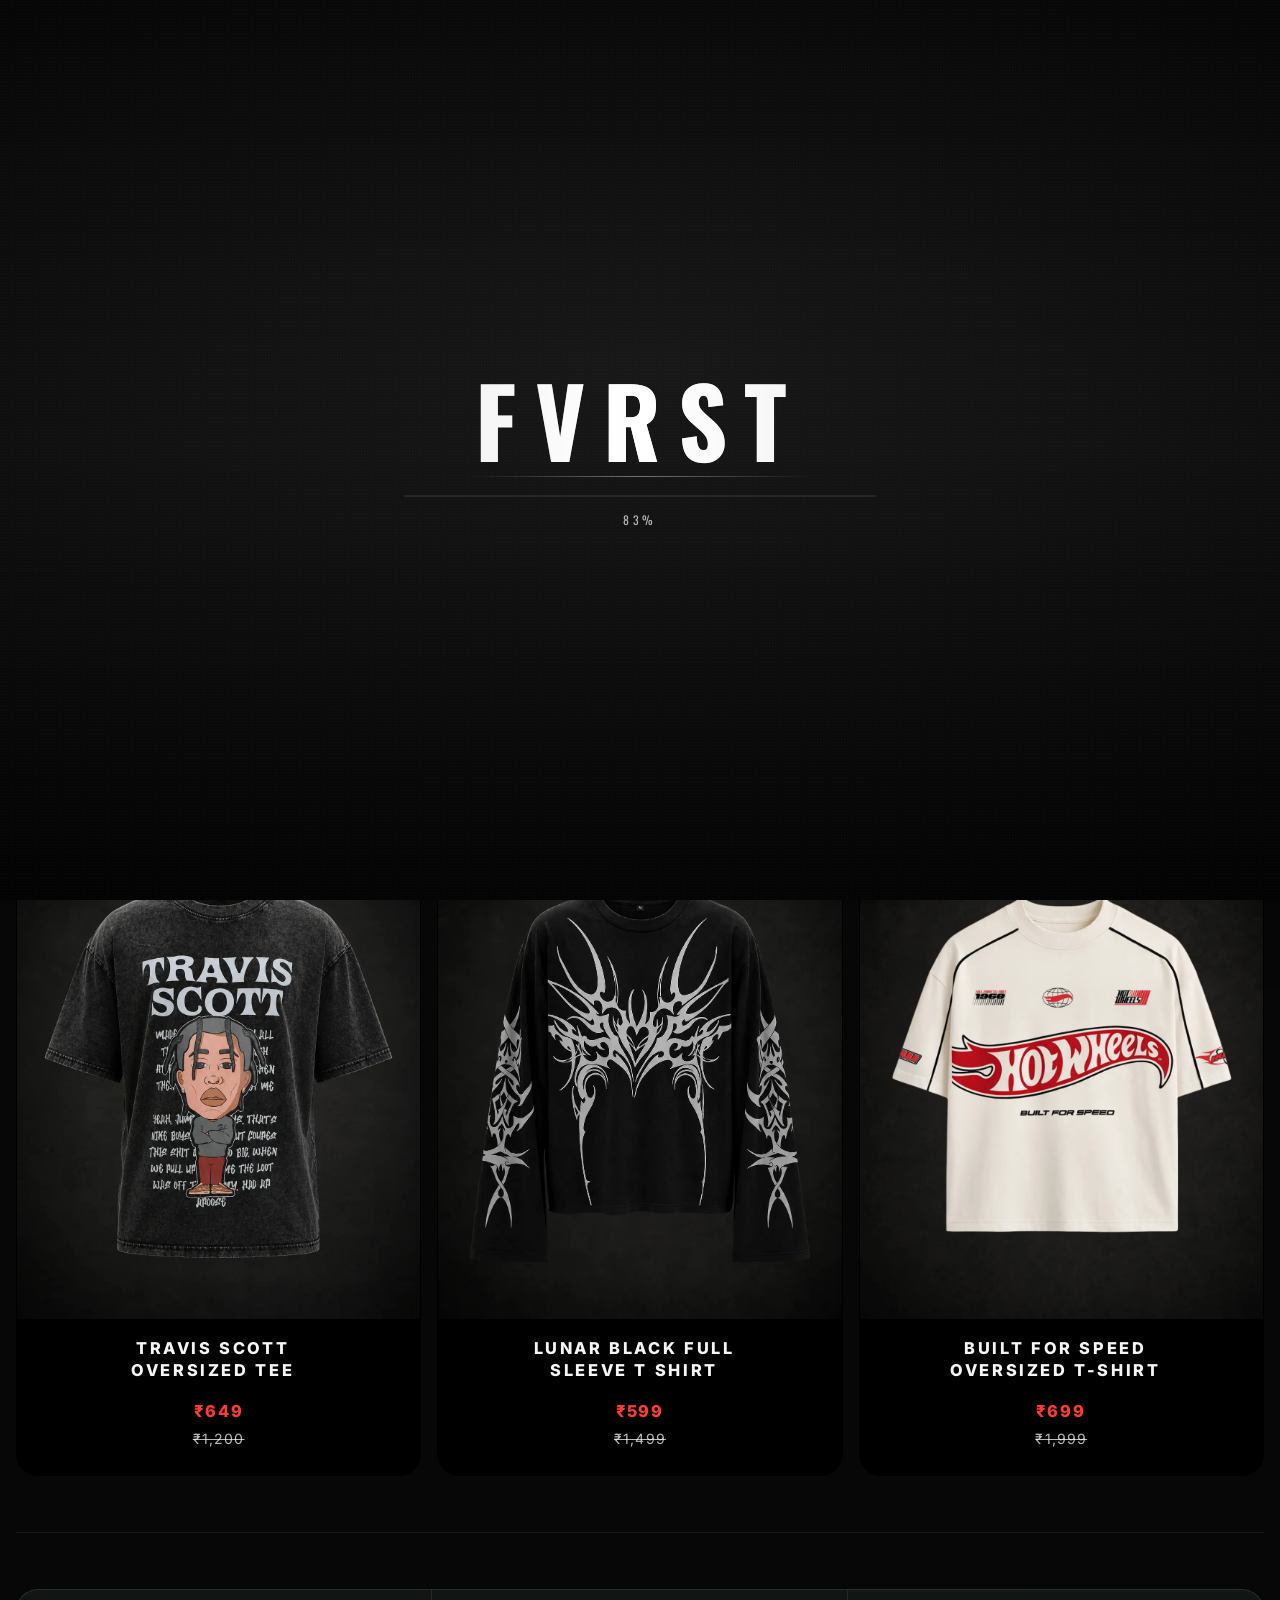
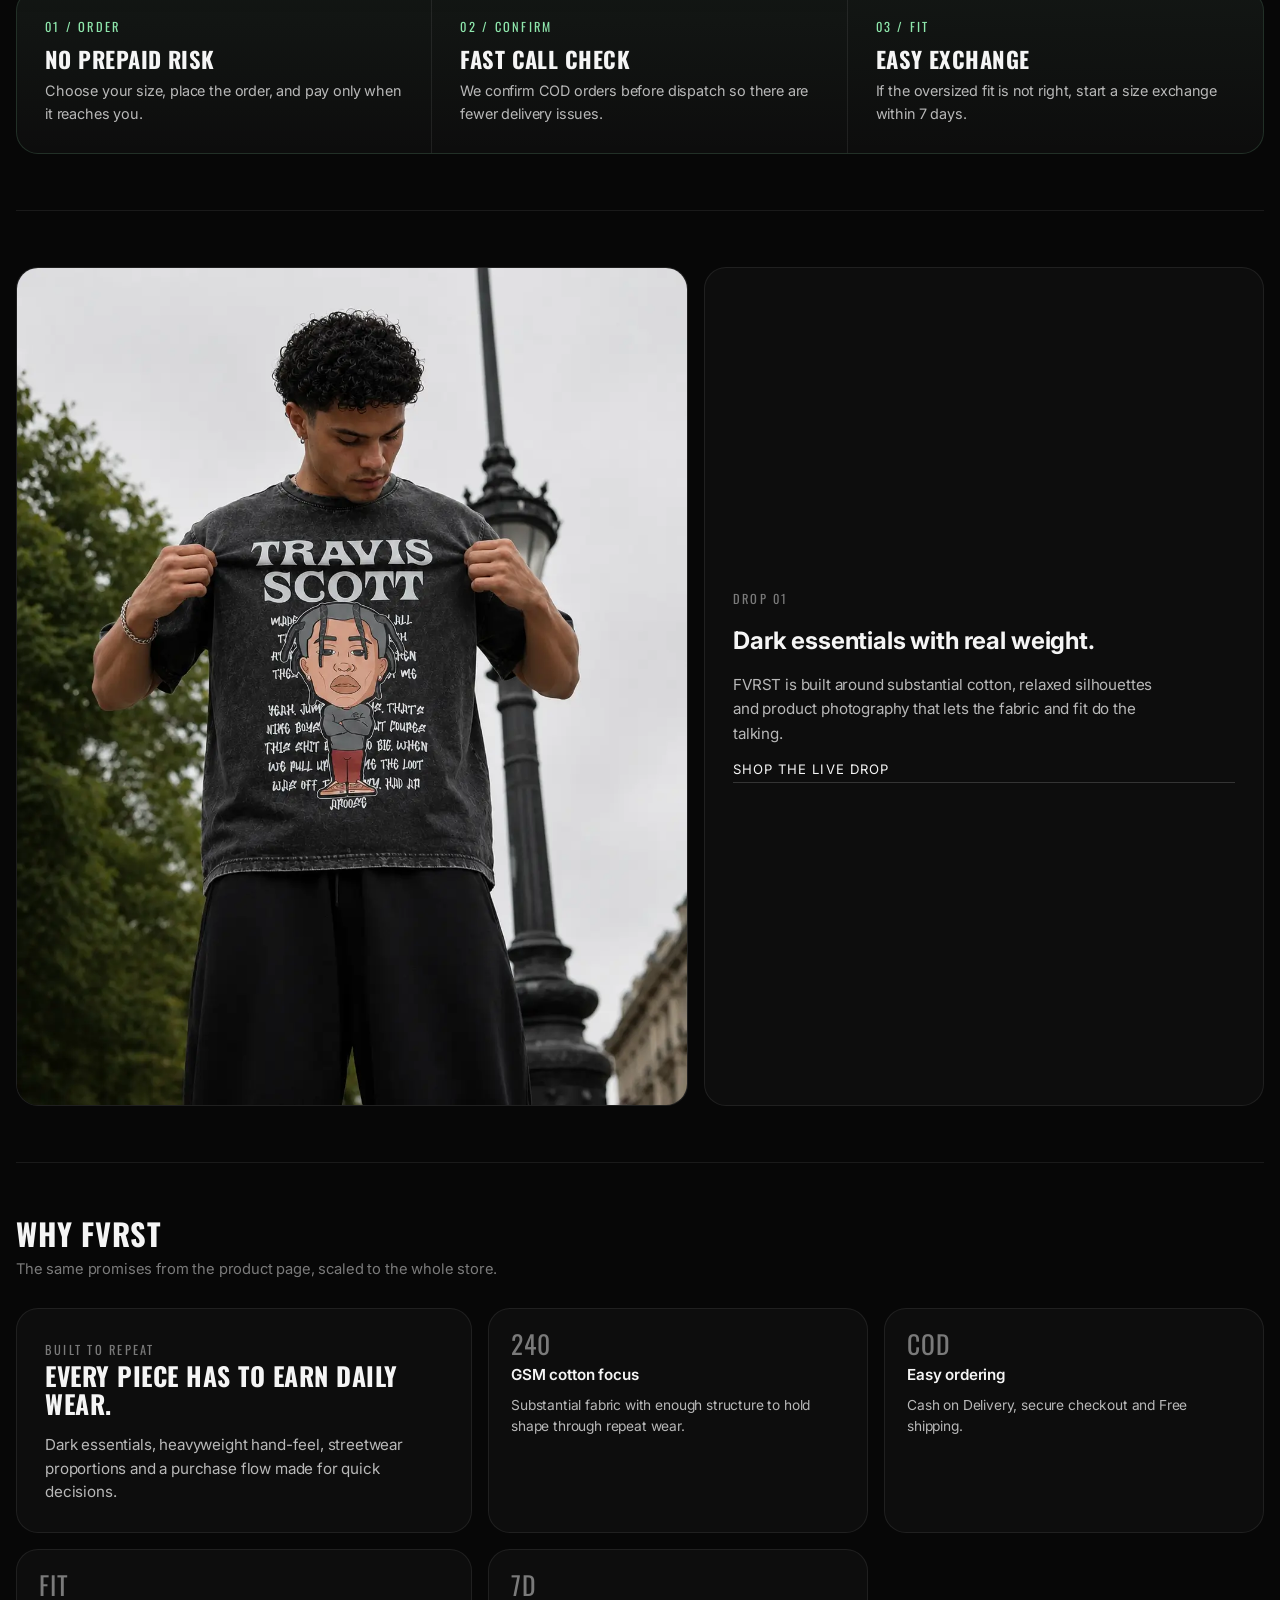
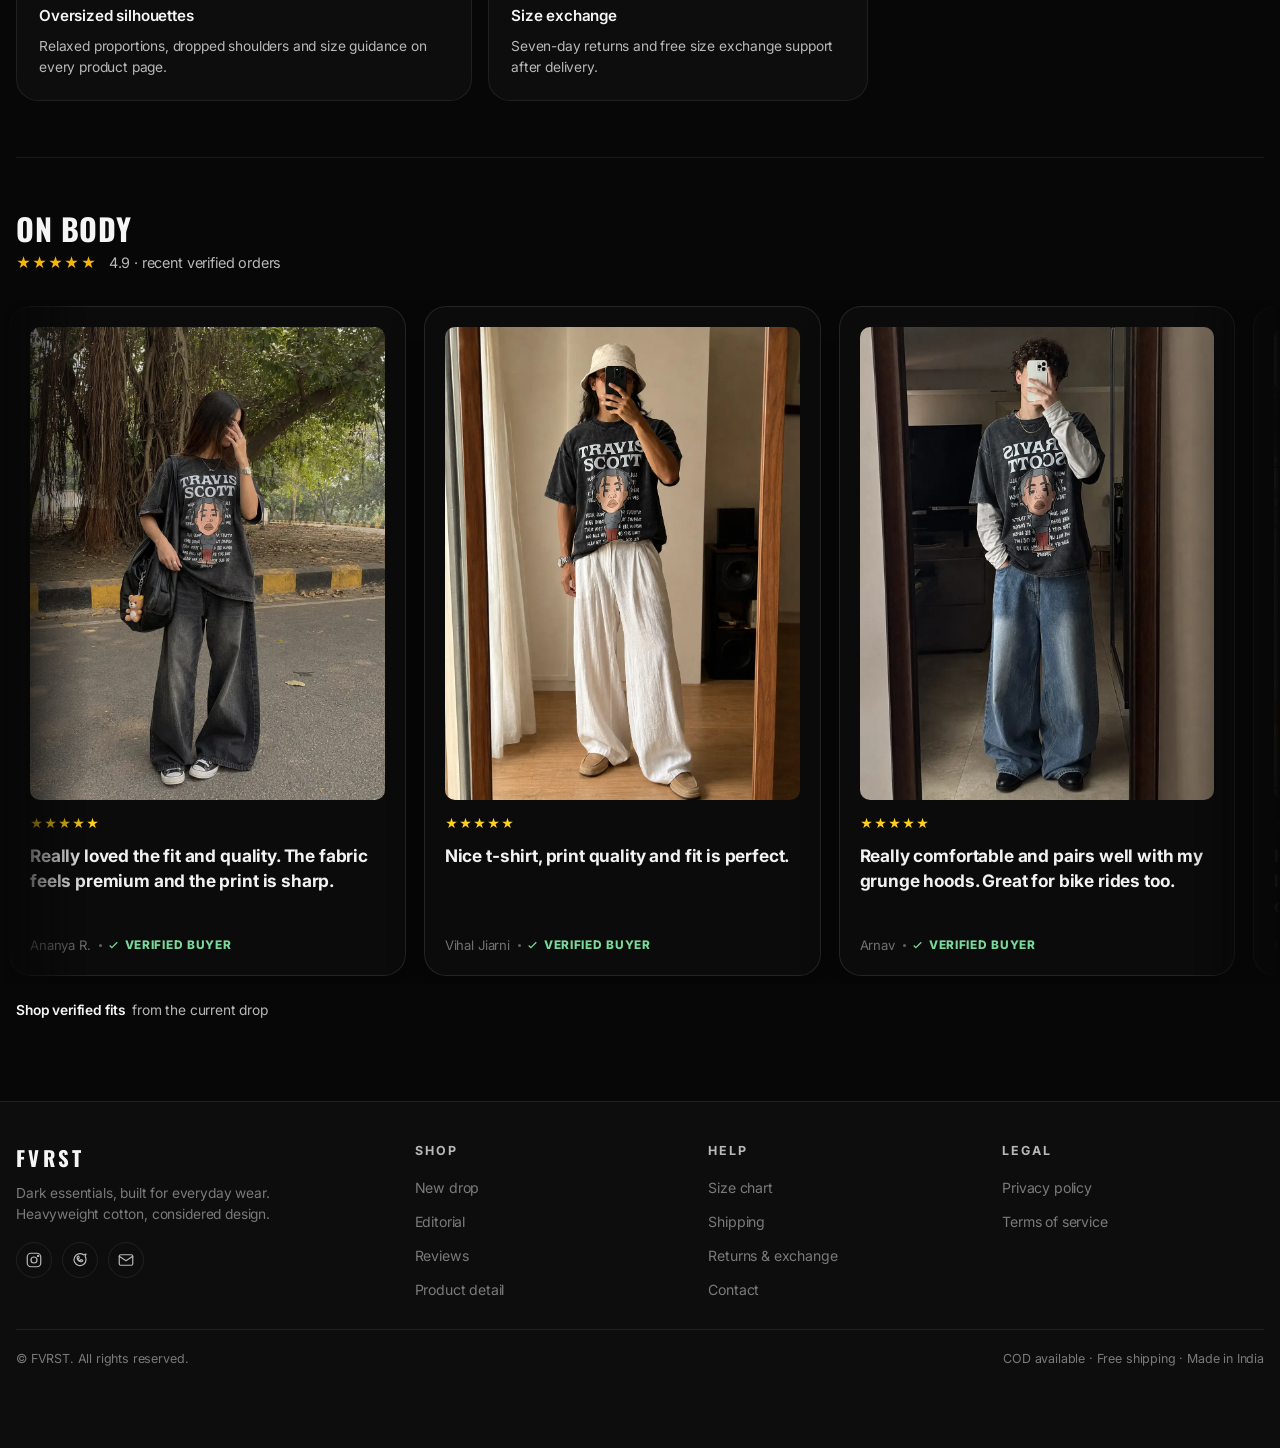
==== frontend/home page/code/index.html @ e40dcb14 "update project" ====
<!DOCTYPE html>
<html lang="en">
<head>
  <meta charset="UTF-8" />
  <meta name="viewport" content="width=device-width, initial-scale=1.0" />
  <title>FVRST - Heavyweight Streetwear Essentials</title>
  <meta name="description" content="Dark essentials by FVRST. Heavyweight cotton, oversized fits, COD available, free shipping from Rs 599." />
  <meta name="theme-color" content="#070707" />
  <link rel="preconnect" href="https://fonts.googleapis.com" />
  <link rel="preconnect" href="https://fonts.gstatic.com" crossorigin />
  <link rel="preconnect" href="https://lkluaaxyaypgjzltviiy.supabase.co" />
  <link rel="preload" as="image" href="../../products/product 1/assets/inmotion1.webp" />
  <link
    href="https://fonts.googleapis.com/css2?family=Inter:wght@400;500;600;700&family=Oswald:wght@500;600;700&display=swap"
    rel="stylesheet"
  />
  <link rel="stylesheet" href="styles.css" />
</head>
<body data-page="home" data-home-url="index.html" data-product-url="../../products/product 1/code/product.html" data-product-asset-base="../../products/product 1/assets/">
  <div class="loader" id="loader" role="status" aria-live="polite" aria-label="Loading FVRST">
    <div class="loader-grain"></div>
    <div class="loader-inner">
      <h1 class="loader-mark" data-text="FVRST">FVRST</h1>
      <div class="loader-bar" aria-hidden="true"></div>
      <div class="loader-pct" id="loaderPct">00%</div>
    </div>
  </div>

  <script src="loader.js"></script>

  <header class="site-header" id="siteHeader">
    <div class="header-inner">
      <nav class="header-links" aria-label="Primary">
        <a href="#shop" data-nav-link>Shop</a>
        <a href="#new-drop" data-nav-link>New Drop</a>
      </nav>

      <a href="index.html" class="brand" aria-label="FVRST homepage">
        <strong>FVRST</strong>
      </a>

      <nav class="header-links right" aria-label="Primary right">
        <a href="#reviews" data-nav-link>Reviews</a>
        <a href="#help" data-nav-link>Help</a>
        <button type="button" class="header-cart" id="openCartBtn" aria-label="Open bag">
          <svg viewBox="0 0 24 24" width="16" height="16" fill="none" stroke="currentColor" stroke-width="1.6" stroke-linecap="round" stroke-linejoin="round" aria-hidden="true"><path d="M5 7h14l-1.5 12h-11z"/><path d="M9 7a3 3 0 0 1 6 0"/></svg>
          <span class="header-cart-text">Bag</span>
          <span class="header-cart-count" id="headerCartCount" hidden>0</span>
        </button>
      </nav>
    </div>
  </header>

  <main>
    <section class="home-hero shell" id="homeHero" aria-label="Featured FVRST drop"></section>

    <div class="trust-strip home-trust-strip" role="region" aria-label="Shipping and returns information">
      <div class="trust-strip-track">
        <div class="trust-strip-group" aria-hidden="false">
          <span class="trust-strip-item">
            <svg viewBox="0 0 24 24" aria-hidden="true"><path d="M3 7h13v10H3z"/><path d="M16 10h4l1 2v5h-5"/><circle cx="7" cy="18" r="1.6"/><circle cx="18" cy="18" r="1.6"/></svg>
            <span>COD available</span>
          </span>
          <span class="trust-strip-item">
            <svg viewBox="0 0 24 24" aria-hidden="true"><path d="M3 12h13"/><path d="M16 8l4 4-4 4"/><path d="M21 12H8"/></svg>
            <span>Free shipping</span>
          </span>
          <span class="trust-strip-item">
            <svg viewBox="0 0 24 24" aria-hidden="true"><circle cx="12" cy="12" r="9"/><path d="M12 7v5l3 2"/></svg>
            <span>3-5 day delivery</span>
          </span>
          <span class="trust-strip-item">
            <svg viewBox="0 0 24 24" aria-hidden="true"><path d="M4 7h16v10H4z"/><path d="M9 11l3 3 3-3"/></svg>
            <span>Easy size exchange</span>
          </span>
        </div>
        <div class="trust-strip-group" aria-hidden="true">
          <span class="trust-strip-item">
            <svg viewBox="0 0 24 24" aria-hidden="true"><path d="M3 7h13v10H3z"/><path d="M16 10h4l1 2v5h-5"/><circle cx="7" cy="18" r="1.6"/><circle cx="18" cy="18" r="1.6"/></svg>
            <span>COD available</span>
          </span>
          <span class="trust-strip-item">
            <svg viewBox="0 0 24 24" aria-hidden="true"><path d="M3 12h13"/><path d="M16 8l4 4-4 4"/><path d="M21 12H8"/></svg>
            <span>Free shipping</span>
          </span>
          <span class="trust-strip-item">
            <svg viewBox="0 0 24 24" aria-hidden="true"><circle cx="12" cy="12" r="9"/><path d="M12 7v5l3 2"/></svg>
            <span>3-5 day delivery</span>
          </span>
          <span class="trust-strip-item">
            <svg viewBox="0 0 24 24" aria-hidden="true"><path d="M4 7h16v10H4z"/><path d="M9 11l3 3 3-3"/></svg>
            <span>Easy size exchange</span>
          </span>
        </div>
      </div>
    </div>

    <section class="section shell" id="shop">
      <div class="section-head">
        <div>
          <h2 class="section-title">Latest drops</h2>
          <p class="section-sub">Heavyweight pieces with dark wash, relaxed volume and everyday utility.</p>
        </div>
        <span class="drop-count" id="dropCount">Live products</span>
      </div>
      <div class="product-grid" id="homeProductGrid"></div>
    </section>

    <section class="section shell reveal">
      <div class="manifesto conversion-manifesto">
        <div class="manifesto-step">
          <span class="step-num">01 / Order</span>
          <h3>No prepaid risk</h3>
          <p>Choose your size, place the order, and pay only when it reaches you.</p>
        </div>
        <div class="manifesto-step">
          <span class="step-num">02 / Confirm</span>
          <h3>Fast call check</h3>
          <p>We confirm COD orders before dispatch so there are fewer delivery issues.</p>
        </div>
        <div class="manifesto-step">
          <span class="step-num">03 / Fit</span>
          <h3>Easy exchange</h3>
          <p>If the oversized fit is not right, start a size exchange within 7 days.</p>
        </div>
      </div>
    </section>

    <section class="section shell reveal" id="new-drop">
      <div class="editorial">
        <figure class="editorial-figure">
          <img src="../../products/product 1/assets/preview5.webp" alt="FVRST oversized tee styled with dark streetwear" loading="lazy" />
        </figure>
        <div class="editorial-text">
          <span class="editorial-eyebrow">Drop 01</span>
          <h2>Dark essentials with real weight.</h2>
          <p>FVRST is built around substantial cotton, relaxed silhouettes and product photography that lets the fabric and fit do the talking.</p>
          <a class="home-text-link strong" href="#shop">Shop the live drop</a>
        </div>
      </div>
    </section>

    <section class="section shell reveal">
      <div class="section-head">
        <div>
          <h2 class="section-title">Why FVRST</h2>
          <p class="section-sub">The same promises from the product page, scaled to the whole store.</p>
        </div>
      </div>
      <div class="why-grid">
        <div class="why-lead">
          <div>
            <span class="editorial-eyebrow">Built to repeat</span>
            <h3>Every piece has to earn daily wear.</h3>
          </div>
          <p>Dark essentials, heavyweight hand-feel, streetwear proportions and a purchase flow made for quick decisions.</p>
        </div>
        <div class="why-card">
          <span class="why-num">240</span>
          <h4>GSM cotton focus</h4>
          <p>Substantial fabric with enough structure to hold shape through repeat wear.</p>
        </div>
        <div class="why-card">
          <span class="why-num">COD</span>
          <h4>Easy ordering</h4>
          <p>Cash on Delivery, secure checkout and Free shipping.</p>
        </div>
        <div class="why-card">
          <span class="why-num">FIT</span>
          <h4>Oversized silhouettes</h4>
          <p>Relaxed proportions, dropped shoulders and size guidance on every product page.</p>
        </div>
        <div class="why-card">
          <span class="why-num">7D</span>
          <h4>Size exchange</h4>
          <p>Seven-day returns and free size exchange support after delivery.</p>
        </div>
      </div>
    </section>

    <section class="section shell reveal" id="reviews">
      <div class="section-head">
        <div>
          <h2 class="section-title">On body</h2>
          <div class="section-sub review-summary">
            <span class="review-summary-stars" aria-hidden="true">&#9733;&#9733;&#9733;&#9733;&#9733;</span>
            <span>4.9 · recent verified orders</span>
          </div>
        </div>
      </div>
      <div class="home-review-marquee" id="homeReviewMarquee" aria-label="Verified customer reviews"></div>
      <a class="ugc-cta" href="#shop"><strong>Shop verified fits</strong><span>from the current drop</span></a>
    </section>
  </main>

  <footer class="site-footer" id="help">
    <div class="footer-inner">
      <div class="footer-brand">
        <strong>FVRST</strong>
        <p>Dark essentials, built for everyday wear. Heavyweight cotton, considered design.</p>
        <div class="footer-social" aria-label="Social links">
          <a href="https://instagram.com/fvrst" target="_blank" rel="noopener" data-social="instagram" aria-label="Instagram">
            <svg viewBox="0 0 24 24" width="18" height="18" fill="none" stroke="currentColor" stroke-width="1.6" stroke-linecap="round" stroke-linejoin="round" aria-hidden="true"><rect x="3" y="3" width="18" height="18" rx="5"/><circle cx="12" cy="12" r="4"/><circle cx="17.5" cy="6.5" r="0.8" fill="currentColor"/></svg>
          </a>
          <a href="https://wa.me/919000000000" target="_blank" rel="noopener" data-social="whatsapp" aria-label="WhatsApp">
            <svg viewBox="0 0 24 24" width="18" height="18" fill="none" stroke="currentColor" stroke-width="1.6" stroke-linecap="round" stroke-linejoin="round" aria-hidden="true"><path d="M20 11.5a8 8 0 1 1-3.2-6.4L20 4l-1.1 3.2A8 8 0 0 1 20 11.5z"/><path d="M8.5 9.5c.4 1.4 1.4 2.5 2.7 3.2.6.3 1 .1 1.3-.3l.5-.7c.2-.2.5-.3.7-.2l1.7.8c.3.2.4.5.2.8-.5.9-1.5 1.4-2.6 1.2-2.4-.4-4.4-2.4-4.8-4.8-.2-1.1.3-2.1 1.2-2.6.3-.2.6-.1.8.2l.8 1.7c.1.2 0 .5-.2.7l-.7.5c-.4.3-.6.7-.3 1.3z"/></svg>
          </a>
          <a href="mailto:FVRST@proton.me" data-social="email" aria-label="Email">
            <svg viewBox="0 0 24 24" width="18" height="18" fill="none" stroke="currentColor" stroke-width="1.6" stroke-linecap="round" stroke-linejoin="round" aria-hidden="true"><rect x="3" y="5" width="18" height="14" rx="2"/><path d="M3 7l9 6 9-6"/></svg>
          </a>
        </div>
      </div>
      <div class="footer-col">
        <h4>Shop</h4>
        <ul>
          <li><a href="#shop">New drop</a></li>
          <li><a href="#new-drop">Editorial</a></li>
          <li><a href="#reviews">Reviews</a></li>
          <li><a href="../../products/product 1/code/product.html">Product detail</a></li>
        </ul>
      </div>
      <div class="footer-col">
        <h4>Help</h4>
        <ul>
          <li><a href="#" id="openSizeChartFoot">Size chart</a></li>
          <li><a href="#" id="openShippingFoot">Shipping</a></li>
          <li><a href="#" id="openReturnsFoot">Returns &amp; exchange</a></li>
          <li><a href="#" id="openContactFoot">Contact</a></li>
        </ul>
      </div>
      <div class="footer-col">
        <h4>Legal</h4>
        <ul>
          <li><a href="#" id="openPrivacyFoot">Privacy policy</a></li>
          <li><a href="#" id="openTermsFoot">Terms of service</a></li>
        </ul>
      </div>
    </div>
    <div class="footer-bottom">
      <span>&copy; FVRST. All rights reserved.</span>
      <span>COD available &middot; Free shipping &middot; Made in India</span>
    </div>
  </footer>

  <div class="modal" id="sizeChartModal" role="dialog" aria-modal="true" aria-labelledby="sizeChartTitle" aria-hidden="true">
    <div class="modal-panel">
      <button class="modal-close" type="button" data-close-modal aria-label="Close size chart">&times;</button>
      <div class="modal-content">
        <h2 class="modal-title" id="sizeChartTitle">Size chart</h2>
        <p class="modal-sub">Measurements in inches. Oversized silhouette with relaxed premium streetwear fit.</p>
        <table class="size-chart-table">
          <thead><tr><th>Size</th><th>Chest</th><th>Length</th><th>Shoulder</th></tr></thead>
          <tbody>
            <tr data-size="S"><td>S</td><td>40</td><td>27</td><td>17</td></tr>
            <tr data-size="M"><td>M</td><td>42</td><td>28</td><td>18</td></tr>
            <tr data-size="L" class="is-active"><td>L</td><td>44</td><td>29</td><td>19</td></tr>
            <tr data-size="XL"><td>XL</td><td>46</td><td>30</td><td>20</td></tr>
            <tr data-size="XXL"><td>XXL</td><td>48</td><td>31</td><td>21</td></tr>
          </tbody>
        </table>
      </div>
    </div>
  </div>

  <div class="modal" id="shippingModal" role="dialog" aria-modal="true" aria-labelledby="shippingTitle" aria-hidden="true">
    <div class="modal-panel">
      <button class="modal-close" type="button" data-close-modal aria-label="Close shipping">&times;</button>
      <div class="modal-content">
        <h2 class="modal-title" id="shippingTitle">Shipping</h2>
        <p class="modal-sub">Fast, tracked delivery across India. Every order is packed with care.</p>
        <ul class="info-list">
          <li><strong>Free shipping</strong> on orders from &#8377;599.</li>
          <li><strong>Standard delivery:</strong> 4-7 business days.</li>
          <li><strong>Express delivery:</strong> 2-3 business days in metro cities.</li>
          <li><strong>Order tracking</strong> link sent via Email and SMS on dispatch.</li>
          <li><strong>Cash on Delivery</strong> available pan-India.</li>
        </ul>
      </div>
    </div>
  </div>

  <div class="modal" id="returnsModal" role="dialog" aria-modal="true" aria-labelledby="returnsTitle" aria-hidden="true">
    <div class="modal-panel">
      <button class="modal-close" type="button" data-close-modal aria-label="Close returns and exchange">&times;</button>
      <div class="modal-content">
        <h2 class="modal-title" id="returnsTitle">Returns &amp; exchange</h2>
        <p class="modal-sub">Hassle-free 7-day returns and easy size exchanges.</p>
        <ul class="info-list">
          <li><strong>7-day return window</strong> from the date of delivery.</li>
          <li>Product must be <strong>unused, unwashed</strong> and in original packaging with tags.</li>
          <li>Free <strong>size exchange</strong>: pick a new size and we ship it at no extra cost.</li>
          <li>Refunds are processed within <strong>3-5 business days</strong> after we receive the return.</li>
        </ul>
      </div>
    </div>
  </div>

  <div class="modal" id="contactModal" role="dialog" aria-modal="true" aria-labelledby="contactTitle" aria-hidden="true">
    <div class="modal-panel">
      <button class="modal-close" type="button" data-close-modal aria-label="Close contact">&times;</button>
      <div class="modal-content">
        <h2 class="modal-title" id="contactTitle">Contact</h2>
        <p class="modal-sub">We typically respond within 24 hours, Monday to Saturday.</p>
        <ul class="info-list">
          <li><strong>Email:</strong> FVRST@proton.me</li>
          <li><strong>Phone / WhatsApp:</strong> +91 90000 00000</li>
          <li><strong>Hours:</strong> Mon-Sat, 10:00 AM-7:00 PM IST</li>
          <li><strong>Studio:</strong> FVRST, Bengaluru, India</li>
        </ul>
      </div>
    </div>
  </div>

  <div class="modal" id="privacyModal" role="dialog" aria-modal="true" aria-labelledby="privacyTitle" aria-hidden="true">
    <div class="modal-panel">
      <button class="modal-close" type="button" data-close-modal aria-label="Close privacy">&times;</button>
      <div class="modal-content">
        <h2 class="modal-title" id="privacyTitle">Privacy policy</h2>
        <p class="modal-sub">We collect the minimum information needed to fulfil your order and never sell your data.</p>
        <ul class="info-list">
          <li><strong>What we collect:</strong> name, phone, shipping address and order details.</li>
          <li><strong>Why:</strong> to dispatch, deliver and support your order.</li>
          <li><strong>Your rights:</strong> request export or deletion at <strong>FVRST@proton.me</strong>.</li>
        </ul>
      </div>
    </div>
  </div>

  <div class="modal" id="termsModal" role="dialog" aria-modal="true" aria-labelledby="termsTitle" aria-hidden="true">
    <div class="modal-panel">
      <button class="modal-close" type="button" data-close-modal aria-label="Close terms">&times;</button>
      <div class="modal-content">
        <h2 class="modal-title" id="termsTitle">Terms of service</h2>
        <p class="modal-sub">By placing an order with FVRST you agree to the terms below.</p>
        <ul class="info-list">
          <li>Orders are confirmed by phone before dispatch.</li>
          <li>Cash on Delivery orders must be paid in full at delivery.</li>
          <li>Sale and customised items are not eligible for return.</li>
          <li>For full legal terms, contact <strong>FVRST@proton.me</strong>.</li>
        </ul>
      </div>
    </div>
  </div>

  <div class="modal" id="checkoutModal" role="dialog" aria-modal="true" aria-label="Checkout" aria-hidden="true">
    <div class="modal-panel checkout-panel">
      <button class="modal-close" type="button" data-close-modal aria-label="Close checkout">&times;</button>
      <div class="modal-content" id="checkoutContent"></div>
    </div>
  </div>

  <div class="lightbox" id="lightbox" role="dialog" aria-modal="true" aria-label="Image preview">
    <button type="button" class="lightbox-close" id="lightboxClose" aria-label="Close image preview">
      <svg viewBox="0 0 24 24" width="20" height="20" fill="none" stroke="currentColor" stroke-width="2" stroke-linecap="round" aria-hidden="true"><path d="M6 6l12 12M18 6L6 18"/></svg>
    </button>
    <img id="lightboxImg" src="" alt="" />
  </div>

  <div class="fomo-stack" id="fomoStack" aria-live="polite" aria-atomic="false"></div>

  <div class="cart-overlay" id="cartOverlay" aria-hidden="true"></div>
  <aside class="cart-drawer" id="cartDrawer" role="dialog" aria-modal="true" aria-labelledby="cartDrawerTitle" aria-hidden="true">
    <div class="cart-drawer-head">
      <h2 class="cart-drawer-title" id="cartDrawerTitle">Your bag</h2>
      <button class="cart-drawer-close" id="cartDrawerClose" type="button" aria-label="Close bag">
        <svg viewBox="0 0 24 24" width="20" height="20" fill="none" stroke="currentColor" stroke-width="1.6" stroke-linecap="round" aria-hidden="true"><path d="M6 6l12 12M18 6L6 18"/></svg>
      </button>
    </div>
    <div class="cart-drawer-body" id="cartDrawerBody"></div>
    <div class="cart-drawer-foot" id="cartDrawerFoot"></div>
  </aside>

  <script src="https://cdn.jsdelivr.net/npm/@supabase/supabase-js@2"></script>
  <script src="products.js"></script>
  <script src="app.js"></script>
</body>
</html>
---- frontend/home page/code/styles.css ----
/* ============================================================
       TOKENS
       ============================================================ */
    :root {
      --bg: #070707;
      --surface: #0d0d0d;
      --surface-raised: #131313;
      --line: rgba(255, 255, 255, 0.08);
      --line-strong: rgba(255, 255, 255, 0.16);
      --text: #f5f5f5;
      --text-soft: #b8b8b8;
      --text-dim: #7a7a7a;
      --accent: #ffffff;
      --danger: #ef6b6b;
      --success: #8ee7ac;
      --radius: 16px;
      --radius-lg: 22px;
      --ease: 220ms cubic-bezier(0.22, 1, 0.36, 1);
      --shadow: 0 24px 60px rgba(0, 0, 0, 0.45);
      --shadow-soft: 0 8px 24px rgba(0, 0, 0, 0.25);
      --max: 1280px;
      --header-h: 64px;
      --safe-bottom: env(safe-area-inset-bottom, 0px);
    }

    /* ============================================================
       RESET
       ============================================================ */
    *, *::before, *::after { box-sizing: border-box; margin: 0; padding: 0; }
    html { scroll-behavior: smooth; -webkit-text-size-adjust: 100%; }
    body {
      font-family: "Inter", system-ui, -apple-system, "Segoe UI", sans-serif;
      background: var(--bg);
      color: var(--text);
      min-height: 100vh;
      overflow-x: hidden;
      letter-spacing: -0.01em;
      line-height: 1.5;
      -webkit-font-smoothing: antialiased;
      -moz-osx-font-smoothing: grayscale;
    }
    img, svg { display: block; max-width: 100%; height: auto; }
    a { color: inherit; text-decoration: none; }
    button { font: inherit; border: none; background: transparent; cursor: pointer; color: inherit; }
    button, a { -webkit-tap-highlight-color: transparent; }
    input, textarea, select { font: inherit; color: inherit; }

    :focus-visible {
      outline: 2px solid rgba(255, 255, 255, 0.7);
      outline-offset: 2px;
      border-radius: 6px;
    }

    @media (prefers-reduced-motion: reduce) {
      *, *::before, *::after {
        animation-duration: 0.001ms !important;
        animation-iteration-count: 1 !important;
        transition-duration: 0.001ms !important;
        scroll-behavior: auto !important;
      }
    }

    .shell {
      width: min(calc(100% - 32px), var(--max));
      margin: 0 auto;
    }

    /* ============================================================
       HOME PAGE
       ============================================================ */
    .home-hero {
      padding: 24px 0 48px;
      display: grid;
      grid-template-columns: minmax(0, 1.15fr) minmax(360px, 0.85fr);
      gap: 28px;
      align-items: stretch;
      min-height: calc(100svh - 126px);
    }
    .home-hero-media {
      position: relative;
      border-radius: var(--radius-lg);
      overflow: hidden;
      border: 1px solid var(--line);
      background: var(--surface);
      min-height: 620px;
    }
    .home-hero-media a,
    .home-hero-media img {
      display: block;
      width: 100%;
      height: 100%;
    }
    .home-hero-media img {
      object-fit: cover;
      object-position: center top;
      transform: scale(1.01);
      transition: transform 900ms ease;
    }
    .home-hero-media:hover img { transform: scale(1.035); }
    .home-hero-tag {
      position: absolute;
      top: 18px;
      left: 18px;
      padding: 7px 11px;
      border-radius: 999px;
      background: rgba(0, 0, 0, 0.54);
      border: 1px solid var(--line);
      color: var(--text-soft);
      font-size: 0.68rem;
      letter-spacing: 0.14em;
      text-transform: uppercase;
      backdrop-filter: blur(10px);
    }
    .home-hero-panel {
      border-radius: var(--radius-lg);
      border: 1px solid var(--line);
      background: var(--surface);
      padding: 28px;
      display: flex;
      flex-direction: column;
      justify-content: center;
      min-width: 0;
    }
    .home-eyebrow,
    .home-feature-label,
    .drop-count {
      color: var(--text-dim);
      text-transform: uppercase;
      letter-spacing: 0.16em;
      font-size: 0.7rem;
      font-weight: 600;
    }
    .home-title {
      font-family: "Oswald", sans-serif;
      font-size: clamp(2.6rem, 5vw, 5rem);
      line-height: 0.96;
      text-transform: uppercase;
      letter-spacing: 0.01em;
      margin-top: 14px;
    }
    .home-dek {
      color: var(--text-soft);
      font-size: 1rem;
      line-height: 1.6;
      max-width: 46ch;
      margin-top: 18px;
    }
    .home-proof-row {
      display: flex;
      flex-wrap: wrap;
      gap: 8px;
      margin-top: 18px;
    }
    .home-proof-row span {
      display: inline-flex;
      min-height: 32px;
      align-items: center;
      padding: 0 11px;
      border-radius: 999px;
      border: 1px solid var(--line);
      background: rgba(255, 255, 255, 0.03);
      color: var(--text-soft);
      font-size: 0.76rem;
      font-weight: 600;
      letter-spacing: 0.02em;
    }
    .home-feature-card {
      margin-top: 28px;
      padding: 20px;
      border-radius: var(--radius);
      border: 1px solid var(--line);
      background: var(--surface-raised);
      display: grid;
      gap: 16px;
    }
    .home-feature-card h2 {
      font-family: "Oswald", sans-serif;
      font-size: 1.45rem;
      line-height: 1;
      text-transform: uppercase;
      margin-top: 6px;
    }
    .home-size-grid {
      display: grid;
      grid-template-columns: repeat(5, minmax(0, 1fr));
      gap: 8px;
    }
    .home-size-grid.compact { margin-top: 10px; }
    .quick-size-btn {
      min-height: 42px;
      border-radius: 11px;
      border: 1px solid var(--line);
      background: transparent;
      color: var(--text);
      font-size: 0.82rem;
      font-weight: 700;
      transition: border-color var(--ease), background var(--ease), color var(--ease);
    }
    .quick-size-btn:hover {
      border-color: var(--line-strong);
      background: rgba(255, 255, 255, 0.04);
    }
    .quick-size-btn.active {
      background: #fff;
      border-color: #fff;
      color: #0a0a0a;
    }
    .quick-size-btn:disabled {
      opacity: 0.38;
      cursor: not-allowed;
      text-decoration: line-through;
    }
    .home-actions,
    .product-card-actions {
      display: grid;
      grid-template-columns: 1fr 1fr;
      gap: 10px;
      align-items: center;
    }
    .home-actions .home-text-link {
      grid-column: 1 / -1;
      justify-self: start;
    }
    .home-stock-line {
      color: var(--success);
      font-size: 0.82rem;
      font-weight: 700;
      line-height: 1.45;
    }
    .home-stock-line.compact {
      font-size: 0.76rem;
      color: #ffb46b;
    }
    .home-mini-review {
      display: grid;
      gap: 6px;
      padding-top: 4px;
      color: var(--text-soft);
      font-size: 0.82rem;
      line-height: 1.45;
    }
    .home-mini-review > span {
      color: #f5b50a;
      letter-spacing: 0.08em;
      font-size: 0.78rem;
    }
    .home-mini-review strong { color: var(--text); font-weight: 600; }
    .home-shop-btn,
    .product-card-actions .buy-btn,
    .product-card-actions .add-cart-btn {
      display: inline-flex;
      align-items: center;
      justify-content: center;
      text-align: center;
    }
    .product-details-link {
      justify-self: start;
      margin-top: -2px;
    }
    .home-text-link {
      color: var(--text-soft);
      border-bottom: 1px solid var(--line);
      font-size: 0.82rem;
      letter-spacing: 0.08em;
      text-transform: uppercase;
      padding-bottom: 2px;
      transition: color var(--ease), border-color var(--ease);
    }
    .home-text-link:hover,
    .home-text-link.strong {
      color: var(--text);
      border-color: var(--line-strong);
    }
    .product-grid {
      display: grid;
      grid-template-columns: repeat(3, minmax(0, 1fr));
      gap: 16px;
    }
    .product-grid.is-single {
      grid-template-columns: minmax(0, 430px);
      justify-content: center;
    }
    .product-card {
      border-radius: var(--radius-lg);
      border: 1px solid var(--line);
      background: var(--surface);
      overflow: hidden;
      transition: border-color var(--ease), transform var(--ease);
    }
    .product-card:hover {
      border-color: var(--line-strong);
      transform: translateY(-2px);
    }
    .product-card-media {
      position: relative;
      display: block;
      aspect-ratio: 4 / 5;
      background: #101010;
      overflow: hidden;
    }
    .product-card-img {
      position: absolute;
      inset: 0;
      width: 100%;
      height: 100%;
      object-fit: cover;
      transition: opacity 420ms ease, transform 680ms ease;
    }
    .product-card-img.hover {
      opacity: 0;
      transform: scale(1.03);
    }
    .product-card-media:hover .product-card-img.primary { opacity: 0; }
    .product-card-media:hover .product-card-img.hover {
      opacity: 1;
      transform: scale(1);
    }
    .product-card-badge {
      position: absolute;
      top: 12px;
      left: 12px;
      padding: 6px 10px;
      border-radius: 999px;
      background: rgba(0, 0, 0, 0.56);
      border: 1px solid var(--line);
      color: var(--text-soft);
      font-size: 0.64rem;
      letter-spacing: 0.13em;
      text-transform: uppercase;
      backdrop-filter: blur(10px);
    }
    .product-card-body {
      padding: 16px;
      display: grid;
      gap: 12px;
    }
    .product-card-top {
      display: grid;
      grid-template-columns: 1fr auto;
      gap: 12px;
      align-items: start;
    }
    .product-card-category {
      color: var(--text-dim);
      font-size: 0.68rem;
      text-transform: uppercase;
      letter-spacing: 0.14em;
      margin-bottom: 5px;
    }
    .product-card h3 {
      font-family: "Oswald", sans-serif;
      font-size: 1.25rem;
      line-height: 1.05;
      text-transform: uppercase;
    }
    .product-card-wish {
      width: 34px;
      height: 34px;
      border-radius: 50%;
      border: 1px solid var(--line);
      display: grid;
      place-items: center;
      color: var(--text-soft);
      font-size: 1rem;
    }
    .product-card-wish.is-on,
    .product-card-wish[aria-pressed="true"] {
      color: #ff5a78;
      border-color: rgba(255, 90, 120, 0.5);
    }
    .product-card-desc {
      color: var(--text-soft);
      font-size: 0.85rem;
      line-height: 1.5;
      display: -webkit-box;
      -webkit-line-clamp: 2;
      -webkit-box-orient: vertical;
      overflow: hidden;
    }
    .product-card-price {
      display: flex;
      align-items: baseline;
      gap: 9px;
      flex-wrap: wrap;
    }
    .product-card-price span {
      color: var(--text);
      font-weight: 800;
      font-size: 1.08rem;
    }
    .product-card-price del {
      color: var(--text-dim);
      font-size: 0.86rem;
    }
    .product-card-price em {
      color: var(--success);
      font-style: normal;
      font-size: 0.72rem;
      font-weight: 700;
    }
    .product-card-rating {
      display: flex;
      align-items: center;
      gap: 8px;
      color: var(--text-soft);
      font-size: 0.78rem;
    }
    .product-card-rating span:first-child {
      color: #f5b50a;
      letter-spacing: 0.08em;
    }
    .drop-count {
      display: inline-flex;
      align-items: center;
      min-height: 34px;
      padding: 0 12px;
      border-radius: 999px;
      border: 1px solid var(--line);
      color: var(--text-soft);
      white-space: nowrap;
    }
    .product-empty-state {
      min-height: 58vh;
      display: grid;
      align-items: center;
    }
    .product-empty-state .buy-btn {
      display: inline-flex;
      width: fit-content;
      min-width: 170px;
      padding: 0 22px;
      align-items: center;
      justify-content: center;
    }
    .conversion-strip {
      display: grid;
      grid-template-columns: repeat(3, 1fr);
      gap: 8px;
      margin-top: 14px;
      margin-bottom: 8px;
    }
    .conversion-strip span {
      display: flex;
      min-height: 42px;
      align-items: center;
      justify-content: center;
      padding: 8px 10px;
      border-radius: 12px;
      border: 1px solid rgba(142, 231, 172, 0.16);
      background: rgba(142, 231, 172, 0.06);
      color: var(--text);
      font-size: 0.74rem;
      font-weight: 700;
      line-height: 1.25;
      text-align: center;
    }

    @media (max-width: 1024px) {
      .home-hero {
        grid-template-columns: 1fr;
        min-height: 0;
      }
      .home-hero-media { min-height: auto; aspect-ratio: 4 / 5; }
      .product-grid { grid-template-columns: repeat(2, minmax(0, 1fr)); }
    }
    @media (max-width: 760px) {
      .home-hero {
        padding: 8px 0 34px;
        gap: 18px;
      }
      .home-hero-panel {
        padding: 22px 18px;
      }
      .home-title {
        font-size: 2.6rem;
        line-height: 0.98;
      }
      .home-dek {
        font-size: 0.92rem;
      }
      .product-grid {
        grid-template-columns: 1fr;
        gap: 14px;
      }
      .home-actions,
      .product-card-actions {
        grid-template-columns: 1fr;
      }
      .conversion-strip {
        grid-template-columns: 1fr;
      }
      .quick-size-btn {
        min-height: 44px;
      }
    }

    body[data-page="home"] .site-header {
      top: 0;
    }
    body[data-page="home"] main {
      padding-top: 0;
    }
    body[data-page="home"] .home-hero {
      display: block;
      min-height: 0;
      padding: 18px 0 0;
    }
    body[data-page="home"] .product-card {
      position: relative;
      border-color: transparent;
      background: #000;
    }
    body[data-page="home"] .product-card-media {
      background: #000;
    }
    body[data-page="home"] .product-card-badge {
      top: 8px;
      left: 8px;
      border-radius: 0;
      border: 0;
      background: #d71920;
      color: #fff;
      font-size: 0.66rem;
      font-weight: 800;
      letter-spacing: 0.12em;
      line-height: 1;
      padding: 6px 8px;
    }
    body[data-page="home"] .product-card-body {
      padding: 18px 16px 4px;
      gap: 10px;
      text-align: center;
    }
    body[data-page="home"] .product-card h3 {
      max-width: 24ch;
      margin: 0 auto;
      font-family: "Inter", system-ui, -apple-system, "Segoe UI", sans-serif;
      font-size: 1.02rem;
      font-weight: 800;
      letter-spacing: 0.16em;
      line-height: 1.35;
    }
    body[data-page="home"] .product-card-price {
      display: grid;
      justify-content: center;
      justify-items: center;
      gap: 4px;
      margin-top: 8px;
      padding-bottom: 22px;
    }
    body[data-page="home"] .product-card-price span {
      color: #ff3b30;
      font-size: 1.02rem;
      font-weight: 800;
      letter-spacing: 0.12em;
    }
    body[data-page="home"] .product-card-price del {
      color: rgba(255, 255, 255, 0.72);
      font-size: 0.88rem;
      letter-spacing: 0.08em;
    }
    body[data-page="home"] .product-card-category,
    body[data-page="home"] .product-card-wish,
    body[data-page="home"] .product-card-desc,
    body[data-page="home"] .product-card-rating,
    body[data-page="home"] .home-size-grid.compact,
    body[data-page="home"] .home-stock-line.compact,
    body[data-page="home"] .product-card-actions,
    body[data-page="home"] .product-details-link,
    body[data-page="home"] .product-card-price em {
      display: none;
    }
    .home-hero-banner {
      min-height: auto;
      aspect-ratio: 16 / 7;
      border-radius: 0;
    }
    .home-hero-banner img {
      object-position: center 28%;
    }
    .home-hero-caption {
      position: absolute;
      left: 18px;
      bottom: 18px;
      max-width: min(420px, calc(100% - 36px));
      display: grid;
      gap: 6px;
      text-shadow: 0 2px 16px rgba(0, 0, 0, 0.8);
    }
    .home-hero-caption span {
      color: rgba(255, 255, 255, 0.72);
      text-transform: uppercase;
      letter-spacing: 0.16em;
      font-size: 0.68rem;
      font-weight: 700;
    }
    .home-hero-caption h1 {
      font-family: "Oswald", sans-serif;
      font-size: clamp(1.8rem, 4vw, 3.8rem);
      line-height: 0.98;
      text-transform: uppercase;
      letter-spacing: 0.02em;
    }
    .home-hero-dots {
      position: absolute;
      left: 50%;
      bottom: 10px;
      display: flex;
      gap: 6px;
      transform: translateX(-50%);
    }
    .home-hero-dots span {
      width: 5px;
      height: 5px;
      border-radius: 50%;
      background: rgba(255, 255, 255, 0.38);
    }
    .home-hero-dots span.active {
      background: #fff;
    }
    .home-trust-strip {
      position: relative;
      top: auto;
      margin-top: 0;
      border-top: 1px solid var(--line);
    }

    @media (max-width: 760px) {
      body[data-page="home"] .site-header {
        top: 0;
        padding: 0;
      }
      body[data-page="home"] .header-inner {
        width: min(calc(100% - 20px), var(--max));
      }
      body[data-page="home"] .home-hero {
        width: 100%;
        padding-top: 0;
      }
      body[data-page="home"] .home-hero-banner {
        min-height: 330px;
        aspect-ratio: 5 / 6;
        border-left: 0;
        border-right: 0;
      }
      .home-hero-caption {
        left: 12px;
        bottom: 16px;
        max-width: 30ch;
      }
      .home-hero-caption h1 {
        font-size: 1.35rem;
      }
      .home-hero-caption span,
      .home-hero-tag {
        font-size: 0.56rem;
      }
      .home-hero-tag {
        top: 10px;
        left: 10px;
        padding: 5px 8px;
      }
      .home-trust-strip .trust-strip-track {
        width: 100%;
        animation: none;
      }
      .home-trust-strip .trust-strip-group:first-child {
        width: 100%;
        display: grid;
        grid-template-columns: repeat(4, minmax(0, 1fr));
      }
      .home-trust-strip .trust-strip-group[aria-hidden="true"] {
        display: none;
      }
      .home-trust-strip .trust-strip-item {
        min-width: 0;
        flex-direction: column;
        justify-content: center;
        gap: 5px;
        padding: 10px 4px 9px;
        text-align: center;
        white-space: normal;
        font-size: 0.66rem;
        line-height: 1.2;
      }
      .home-trust-strip .trust-strip-item svg {
        width: 15px;
        height: 15px;
      }
      .home-trust-strip .trust-strip-item span {
        max-width: 11ch;
      }
      body[data-page="home"] #shop {
        padding-top: 18px;
        border-top: 0;
      }
      body[data-page="home"] #shop .section-head {
        margin-bottom: 12px;
      }
      body[data-page="home"] #shop .section-sub,
      body[data-page="home"] #shop .drop-count {
        display: none;
      }
      body[data-page="home"] .product-grid {
        grid-template-columns: repeat(2, minmax(0, 1fr));
        gap: 10px;
      }
      body[data-page="home"] .product-card {
        border-radius: 18px;
      }
      body[data-page="home"] .product-card-media {
        aspect-ratio: 3 / 4;
      }
      body[data-page="home"] .product-card-body {
        padding: 10px;
        gap: 8px;
      }
      body[data-page="home"] .product-card h3 {
        font-size: 0.95rem;
      }
      body[data-page="home"] .product-card-category,
      body[data-page="home"] .product-card-badge {
        font-size: 0.54rem;
      }
      body[data-page="home"] .product-card-desc,
      body[data-page="home"] .product-card-rating,
      body[data-page="home"] .home-size-grid.compact,
      body[data-page="home"] .home-stock-line.compact,
      body[data-page="home"] .product-card-actions,
      body[data-page="home"] .product-details-link {
        display: none;
      }
      body[data-page="home"] .product-card-price {
        gap: 5px;
      }
      body[data-page="home"] .product-card-price span {
        font-size: 0.9rem;
      }
      body[data-page="home"] .product-card-price del,
      body[data-page="home"] .product-card-price em {
        font-size: 0.66rem;
      }
      body[data-page="home"] .product-card-wish {
        width: 30px;
        height: 30px;
      }
      body[data-page="home"] .product-card-badge {
        font-size: 0.54rem;
        padding: 5px 7px;
      }
      body[data-page="home"] .product-card h3 {
        font-size: 0.76rem;
        letter-spacing: 0.13em;
        line-height: 1.4;
      }
      body[data-page="home"] .product-card-price {
        display: grid;
        gap: 3px;
        margin-top: 6px;
        padding-bottom: 14px;
      }
      body[data-page="home"] .product-card-price span {
        color: #ff3b30;
        font-size: 0.78rem;
        letter-spacing: 0.1em;
      }
      body[data-page="home"] .product-card-price del {
        color: rgba(255, 255, 255, 0.72);
        font-size: 0.7rem;
      }
    }

    /* ============================================================
       TRUST STRIP (replaces ticker)
       ============================================================ */
    .trust-strip {
      position: sticky;
      top: 0;
      z-index: 100;
      background: #000;
      border-bottom: 1px solid var(--line);
      overflow: hidden;
    }
    .trust-strip-track {
      display: flex;
      width: max-content;
      animation: trust-marquee 32s linear infinite;
      will-change: transform;
    }
    .trust-strip-group {
      display: flex;
      align-items: center;
      flex-shrink: 0;
    }
    @keyframes trust-marquee {
      from { transform: translateX(0); }
      to { transform: translateX(-50%); }
    }
    .trust-strip-track:hover { animation-play-state: paused; }
    .trust-strip-item {
      display: inline-flex;
      align-items: center;
      gap: 8px;
      padding: 10px 18px;
      white-space: nowrap;
      flex-shrink: 0;
      color: var(--text-soft);
      font-size: 0.78rem;
      letter-spacing: 0.02em;
    }
    .trust-strip-item + .trust-strip-item {
      border-left: 1px solid var(--line);
    }
    .trust-strip-item svg {
      width: 14px;
      height: 14px;
      stroke: currentColor;
      stroke-width: 1.6;
      fill: none;
      flex-shrink: 0;
    }

    @media (max-width: 760px) {
      .trust-strip-item {
        padding: 9px 12px;
        font-size: 0.72rem;
      }
      .trust-strip-item + .trust-strip-item {
        border-left-color: rgba(255, 255, 255, 0.06);
      }
    }

    /* ============================================================
       HEADER
       ============================================================ */
    .site-header {
      position: sticky;
      top: 38px;
      z-index: 90;
      height: var(--header-h);
      background: rgba(7, 7, 7, 0.78);
      backdrop-filter: blur(18px);
      -webkit-backdrop-filter: blur(18px);
      border-bottom: 1px solid var(--line);
      transition: background var(--ease), border-color var(--ease);
    }
    .site-header.is-scrolled {
      background: rgba(7, 7, 7, 0.92);
      border-bottom-color: var(--line-strong);
    }
    .header-inner {
      width: min(calc(100% - 32px), var(--max));
      margin: 0 auto;
      height: 100%;
      display: grid;
      grid-template-columns: 1fr auto 1fr;
      align-items: center;
      gap: 16px;
    }
    .header-links {
      display: flex;
      align-items: center;
      gap: 22px;
      color: var(--text-soft);
      font-size: 0.88rem;
    }
    .header-links.right { justify-content: flex-end; }
    .header-links a {
      opacity: 0.78;
      transition: opacity var(--ease), color var(--ease);
    }
    .header-links a:hover, .header-links a.active {
      opacity: 1;
      color: var(--text);
    }
    .brand {
      justify-self: center;
      display: inline-flex;
      flex-direction: column;
      align-items: center;
      line-height: 1;
    }
    .brand strong {
      font-family: "Oswald", sans-serif;
      font-size: 1.45rem;
      letter-spacing: 0.16em;
      font-weight: 600;
    }
    .brand span {
      margin-top: 4px;
      color: var(--text-dim);
      text-transform: uppercase;
      letter-spacing: 0.22em;
      font-size: 0.6rem;
    }
    .header-cart {
      justify-self: end;
      display: inline-flex;
      align-items: center;
      gap: 6px;
      padding: 8px 14px;
      border-radius: 999px;
      border: 1px solid var(--line);
      font-size: 0.78rem;
      color: var(--text-soft);
      letter-spacing: 0.08em;
      text-transform: uppercase;
    }
    .header-cart:hover { color: var(--text); border-color: var(--line-strong); }
    .header-cart-count {
      min-width: 18px;
      padding: 0 5px;
      border-radius: 999px;
      background: #fff;
      color: #0a0a0a;
      font-size: 0.7rem;
      font-weight: 700;
      text-align: center;
    }

    @media (max-width: 760px) {
      :root { --header-h: 56px; }
      .site-header { top: 32px; }
      .header-links { display: none; }
      .header-inner { grid-template-columns: auto 1fr auto; }
      .brand { justify-self: center; grid-column: 2; }
      .header-cart { justify-self: end; padding: 6px 10px; font-size: 0.72rem; }
      .header-cart .header-cart-text { display: none; }
    }

    /* ============================================================
       HERO
       ============================================================ */
    .hero {
      padding: 24px 0 48px;
      display: grid;
      grid-template-columns: minmax(0, 1.1fr) minmax(360px, 0.9fr);
      gap: 28px;
      align-items: start;
    }
    .gallery-column, .buy-column { min-width: 0; }

    /* Gallery */
    .gallery {
      position: relative;
      border-radius: var(--radius-lg);
      overflow: hidden;
      background: var(--surface);
      border: 1px solid var(--line);
    }
    .gallery-stage {
      position: relative;
      aspect-ratio: 3 / 4;
      background: linear-gradient(180deg, #111 0%, #0a0a0a 100%);
      overflow: hidden;
    }
    .gallery-figure {
      position: absolute;
      inset: 0;
      display: grid;
      place-items: center;
      padding: 0;
      opacity: 0;
      transform: scale(1.02);
      transition: opacity 600ms ease, transform 6000ms ease-out;
      pointer-events: none;
    }
    .gallery-figure img {
      border-radius: 24px;
      width: 100%;
      height: 100%;
      object-fit: cover;
    }
    .gallery-figure.active {
      opacity: 1;
      pointer-events: auto;
      transform: scale(1);
    }
    .gallery-figure img {
      user-select: none;
      -webkit-user-drag: none;
      cursor: zoom-in;
    }
    .gallery-figure-tag {
      position: absolute;
      top: 28px;
      left: 14px;
      padding: 6px 10px;
      border-radius: 999px;
      background: rgba(0, 0, 0, 0.5);
      border: 1px solid var(--line);
      color: var(--text-soft);
      font-size: 0.68rem;
      letter-spacing: 0.14em;
      text-transform: uppercase;
      backdrop-filter: blur(10px);
    }
    .gallery-thumbs {
      display: flex;
      gap: 8px;
      padding: 12px;
      background: var(--surface);
      border-top: 1px solid var(--line);
      overflow-x: auto;
      -ms-overflow-style: none;
      scrollbar-width: none;
    }
    .gallery-thumbs::-webkit-scrollbar { display: none; }
    .gallery-thumb {
      flex: 0 0 auto;
      width: 64px;
      height: 80px;
      border-radius: 10px;
      border: 1px solid var(--line);
      background: var(--surface-raised);
      padding: 4px;
      cursor: pointer;
      transition: border-color var(--ease), background var(--ease);
      overflow: hidden;
    }
    .gallery-thumb img {
      width: 100%;
      height: 100%;
      object-fit: cover;
      border-radius: 6px;
    }
    .gallery-thumb:hover { border-color: var(--line-strong); }
    .gallery-thumb.active {
      border-color: #fff;
      background: rgba(255, 255, 255, 0.08);
    }

    /* Buy panel */
    .buy-panel {
      position: relative;
      border-radius: var(--radius-lg);
      padding: 28px;
      background: var(--surface);
      border: 1px solid var(--line);
    }
    .buy-eyebrow {
      display: inline-block;
      color: var(--text-dim);
      text-transform: uppercase;
      letter-spacing: 0.18em;
      font-size: 0.7rem;
      margin-bottom: 10px;
    }
    .product-title {
      font-family: "Oswald", sans-serif;
      font-size: clamp(1.9rem, 3.4vw, 2.6rem);
      line-height: 1.05;
      text-transform: uppercase;
      letter-spacing: 0.01em;
      margin-bottom: 12px;
    }
    .product-dek {
      color: var(--text-soft);
      font-size: 0.95rem;
      line-height: 1.55;
      max-width: 44ch;
    }

    .price-row {
      margin: 20px 0 22px;
      padding: 16px 0;
      border-top: 1px solid var(--line);
      border-bottom: 1px solid var(--line);
      display: flex;
      align-items: center;
      justify-content: space-between;
      gap: 14px;
    }
    .price-stack {
      display: flex;
      align-items: baseline;
      gap: 10px;
      flex-wrap: wrap;
    }
    .price {
      font-size: 1.8rem;
      font-weight: 700;
      letter-spacing: -0.02em;
    }
    .compare {
      color: var(--text-dim);
      text-decoration: line-through;
      font-size: 0.95rem;
    }
    .savings-pill {
      display: inline-flex;
      align-items: center;
      padding: 4px 10px;
      border-radius: 999px;
      background: rgba(255, 255, 255, 0.1);
      color: var(--text-soft);
      font-size: 0.72rem;
      letter-spacing: 0.06em;
    }
    .savings-pill.is-discount {
      background: rgba(142, 231, 172, 0.14);
      color: var(--success);
      font-weight: 600;
    }
    .panel-card {
      margin-top: 18px;
      padding: 18px;
      border-radius: var(--radius);
      border: 1px solid var(--line);
      background: var(--surface-raised);
    }
    .panel-head {
      display: flex;
      align-items: center;
      justify-content: space-between;
      gap: 12px;
      margin-bottom: 14px;
    }
    .panel-head h2 {
      font-size: 0.78rem;
      color: var(--text-soft);
      text-transform: uppercase;
      letter-spacing: 0.16em;
      font-weight: 600;
    }
    .selected-size {
      color: var(--text);
      font-size: 0.84rem;
      font-weight: 500;
    }
    .selected-size strong {
      color: #fff;
      font-weight: 700;
    }

    .size-grid {
      display: grid;
      grid-template-columns: repeat(5, 1fr);
      gap: 8px;
      margin-bottom: 14px;
    }
    .size-btn {
      min-height: 48px;
      border-radius: 12px;
      border: 1px solid var(--line);
      background: transparent;
      color: var(--text);
      font-size: 0.88rem;
      font-weight: 600;
      cursor: pointer;
      transition: border-color var(--ease), background var(--ease), color var(--ease), transform var(--ease);
    }
    .size-btn:hover {
      border-color: var(--line-strong);
      background: rgba(255, 255, 255, 0.04);
    }
    .size-btn.active {
      border-color: #fff;
      background: #fff;
      color: #0a0a0a;
    }
    .size-btn:focus-visible {
      outline-offset: 3px;
    }

    .size-chart-link {
      background: transparent;
      color: var(--text-soft);
      font-size: 0.78rem;
      letter-spacing: 0.04em;
      padding: 4px 0;
      border-bottom: 1px solid var(--line);
      align-self: flex-start;
      transition: color var(--ease), border-color var(--ease);
      cursor: pointer;
    }
    .size-chart-link:hover {
      color: var(--text);
      border-color: var(--line-strong);
    }

    .fit-note {
      color: var(--text-dim);
      font-size: 0.84rem;
      line-height: 1.5;
      margin-top: 12px;
    }

    .buy-action {
      margin-top: 20px;
    }
    .buy-trust-line {
      display: flex;
      align-items: center;
      gap: 8px;
      padding: 10px 14px;
      margin-top: 4px;
      border-radius: 12px;
      background: rgba(255, 255, 255, 0.035);
      border: 1px solid var(--line);
      color: var(--text-soft);
      font-size: 0.84rem;
    }
    .buy-trust-stars {
      color: #f5b50a;
      letter-spacing: 0.08em;
    }
    .buy-trust-text {
      flex: 1;
      color: var(--text);
    }
    .buy-trust-link {
      color: var(--text-soft);
      border-bottom: 1px solid var(--line);
      font-size: 0.78rem;
      transition: color var(--ease), border-color var(--ease);
    }
    .buy-trust-link:hover {
      color: var(--text);
      border-color: var(--line-strong);
    }
    .delivery-line {
      display: flex;
      align-items: center;
      justify-content: center;
      gap: 8px;
      margin-top: 12px;
      color: var(--text-soft);
      font-size: 0.84rem;
      line-height: 1.4;
      text-align: center;
    }
    .delivery-line strong { color: var(--text); font-weight: 600; }
    .delivery-line svg {
      width: 16px;
      height: 16px;
      stroke: var(--text-soft);
      stroke-width: 1.6;
      fill: none;
      flex: 0 0 16px;
    }
    .buy-btn {
      width: 100%;
      min-height: 56px;
      border-radius: var(--radius);
      background: #fff;
      color: #0a0a0a;
      font-weight: 700;
      font-size: 0.92rem;
      letter-spacing: 0.04em;
      cursor: pointer;
      transition: background var(--ease), transform var(--ease);
    }
    .buy-btn:hover { background: #ececec; }
    .buy-btn:active { transform: scale(0.99); }

    .trust-row {
      display: flex;
      align-items: center;
      justify-content: center;
      gap: 18px;
      margin-top: 14px;
      color: var(--text-dim);
      font-size: 0.78rem;
      flex-wrap: wrap;
    }
    .trust-row span {
      display: inline-flex;
      align-items: center;
      gap: 6px;
    }
    .trust-row svg {
      width: 14px;
      height: 14px;
      stroke: currentColor;
      stroke-width: 1.6;
      fill: none;
    }
    .return-note {
      margin-top: 12px;
      text-align: center;
      color: var(--text-dim);
      font-size: 0.78rem;
      line-height: 1.5;
      letter-spacing: 0.01em;
    }

    @media (max-width: 1024px) {
      .hero {
        grid-template-columns: 1fr;
        gap: 20px;
        padding: 20px 0 40px;
      }
    }
    @media (max-width: 760px) {
      .gallery-stage { aspect-ratio: 3 / 4; }
      .gallery-figure { padding: 0; }
      .buy-panel { padding: 22px 20px; }
      .product-title { font-size: 2.3rem; line-height: 1.02; letter-spacing: 0; }
      .price-row { flex-direction: column; align-items: flex-start; gap: 10px; }
      .size-btn { min-height: 46px; }
    }

    /* ============================================================
       SECTION
       ============================================================ */
    .section {
      padding: 56px 0;
      border-top: 1px solid var(--line);
    }
    .section-head {
      display: flex;
      align-items: end;
      justify-content: space-between;
      gap: 18px;
      margin-bottom: 28px;
    }
    .section-title {
      font-family: "Oswald", sans-serif;
      font-size: clamp(1.4rem, 2.4vw, 1.9rem);
      line-height: 1;
      text-transform: uppercase;
      letter-spacing: 0.02em;
    }
    .section-sub {
      margin-top: 8px;
      color: var(--text-dim);
      font-size: 0.92rem;
    }

    /* ============================================================
       FABRIC & FIT PROOF BLOCKS
       ============================================================ */
    .proof-grid {
      display: grid;
      grid-template-columns: repeat(4, 1fr);
      gap: 16px;
    }
    .proof-block {
      padding: 24px 22px;
      border-radius: var(--radius-lg);
      border: 1px solid var(--line);
      background: var(--surface);
    }
    .proof-block h3 {
      font-family: "Oswald", sans-serif;
      font-size: 1.4rem;
      text-transform: uppercase;
      letter-spacing: 0.02em;
      line-height: 1;
      margin-bottom: 4px;
    }
    .proof-block p {
      color: var(--text-soft);
      font-size: 0.88rem;
      line-height: 1.5;
    }
    .proof-block .proof-meta {
      display: block;
      margin-top: 12px;
      color: var(--text-dim);
      font-size: 0.72rem;
      letter-spacing: 0.14em;
      text-transform: uppercase;
    }

    @media (max-width: 1024px) {
      .proof-grid { grid-template-columns: repeat(2, 1fr); }
    }
    @media (max-width: 540px) {
      .proof-grid { grid-template-columns: 1fr; }
    }

    /* ============================================================
       SPEC TABLE
       ============================================================ */
    .spec-card {
      padding: 26px;
      border-radius: var(--radius-lg);
      border: 1px solid var(--line);
      background: var(--surface);
    }
    .spec-list {
      display: grid;
      gap: 0;
    }
    .spec-row {
      display: grid;
      grid-template-columns: 140px 1fr;
      gap: 20px;
      padding: 14px 0;
      border-bottom: 1px solid var(--line);
    }
    .spec-row:last-child { border-bottom: none; }
    .spec-row .spec-key {
      color: var(--text-dim);
      text-transform: uppercase;
      letter-spacing: 0.12em;
      font-size: 0.72rem;
      padding-top: 2px;
    }
    .spec-row .spec-val {
      color: var(--text);
      line-height: 1.5;
      font-size: 0.95rem;
    }
    @media (max-width: 540px) {
      .spec-row { grid-template-columns: 1fr; gap: 4px; }
    }

    /* ============================================================
       FIT CONFIDENCE
       ============================================================ */
    .fit-grid {
      display: grid;
      grid-template-columns: repeat(4, 1fr);
      gap: 14px;
    }
    .fit-card {
      padding: 22px;
      border-radius: var(--radius);
      border: 1px solid var(--line);
      background: var(--surface);
    }
    .fit-card .fit-icon {
      width: 32px;
      height: 32px;
      border-radius: 8px;
      background: rgba(255, 255, 255, 0.06);
      display: grid;
      place-items: center;
      margin-bottom: 14px;
    }
    .fit-card .fit-icon svg {
      width: 16px;
      height: 16px;
      stroke: #fff;
      stroke-width: 1.6;
      fill: none;
    }
    .fit-card h3 {
      font-size: 0.92rem;
      font-weight: 600;
      margin-bottom: 6px;
    }
    .fit-card p {
      color: var(--text-soft);
      font-size: 0.84rem;
      line-height: 1.5;
    }
    @media (max-width: 1024px) {
      .fit-grid { grid-template-columns: repeat(2, 1fr); }
    }
    @media (max-width: 540px) {
      .fit-grid { grid-template-columns: 1fr; }
    }

    /* ============================================================
       TEE GALLERY
       ============================================================ */
    .tee-gallery {
      display: grid;
      grid-template-columns: 1fr 1fr;
      gap: 16px;
    }
    .tee-card {
      border-radius: var(--radius-lg);
      overflow: hidden;
      background:
        radial-gradient(120% 70% at 50% 10%, rgba(180, 60, 60, 0.22) 0%, transparent 55%),
        radial-gradient(140% 90% at 50% 100%, rgba(60, 80, 130, 0.18) 0%, transparent 60%),
        radial-gradient(60% 40% at 50% 50%, rgba(255, 255, 255, 0.04) 0%, transparent 70%),
        linear-gradient(180deg, #141414 0%, #0a0a0a 100%);
      border: 1px solid var(--line);
      box-shadow:
        0 30px 60px -25px rgba(0, 0, 0, 0.9),
        0 0 0 1px rgba(255, 255, 255, 0.03) inset;
    }
    .tee-card.tall { grid-row: span 2; }
    .tee-card img {
      width: 100%;
      height: 100%;
      object-fit: cover;
      display: block;
      aspect-ratio: 4 / 5;
    }
    .tee-card.tall img { aspect-ratio: 4 / 5; }
    .tee-card img { cursor: zoom-in; }
    @media (max-width: 760px) {
      .tee-gallery { grid-template-columns: 1fr 1fr; gap: 10px; }
      .tee-card.tall { grid-row: auto; }
    }

    /* ============================================================
       MOBILE IMAGE LIGHTBOX
       ============================================================ */
    .lightbox {
      position: fixed;
      inset: 0;
      background: rgba(0, 0, 0, 0.94);
      z-index: 9999;
      display: none;
      align-items: center;
      justify-content: center;
      padding: 24px;
      opacity: 0;
      transition: opacity 0.18s ease;
    }
    .lightbox.is-open { display: flex; opacity: 1; }
    .lightbox img {
      max-width: 100%;
      max-height: 100%;
      width: auto;
      height: auto;
      object-fit: contain;
      border-radius: 8px;
      box-shadow: 0 24px 60px rgba(0, 0, 0, 0.55);
      user-select: none;
      -webkit-user-drag: none;
    }
    .lightbox-close {
      position: absolute;
      top: max(16px, env(safe-area-inset-top));
      right: max(16px, env(safe-area-inset-right));
      width: 44px;
      height: 44px;
      border-radius: 50%;
      background: rgba(255, 255, 255, 0.12);
      border: 1px solid rgba(255, 255, 255, 0.28);
      color: #fff;
      font-size: 22px;
      line-height: 1;
      cursor: pointer;
      display: flex;
      align-items: center;
      justify-content: center;
      backdrop-filter: blur(8px);
      -webkit-backdrop-filter: blur(8px);
      transition: background 0.15s ease, transform 0.15s ease;
      padding: 0;
    }
    .lightbox-close:hover { background: rgba(255, 255, 255, 0.22); }
    .lightbox-close:active { transform: scale(0.92); }

    /* ============================================================
       REVIEWS
       ============================================================ */
    .review-summary {
      display: flex;
      align-items: center;
      gap: 12px;
      color: var(--text-soft);
      font-size: 0.9rem;
    }
    .review-summary-stars { color: #f5b50a; letter-spacing: 0.08em; }
    .review-grid {
      display: grid;
      grid-template-columns: repeat(3, 1fr);
      gap: 16px;
    }
    .review-card {
      padding: 22px;
      border-radius: var(--radius-lg);
      border: 1px solid var(--line);
      background: var(--surface);
      display: flex;
      flex-direction: column;
    }
    .review-card-photo {
      width: 100%;
      aspect-ratio: 3 / 4;
      height: auto;
      object-fit: cover;
      border-radius: 12px;
      margin-bottom: 14px;
      background: var(--surface-raised);
    }
    .review-stars {
      color: #f5b50a;
      font-size: 0.9rem;
      letter-spacing: 0.1em;
      margin-bottom: 8px;
    }
    .review-quote {
      font-size: 0.95rem;
      line-height: 1.5;
      color: var(--text);
      margin-bottom: 14px;
    }
    .review-meta {
      margin-top: auto;
      color: var(--text-dim);
      font-size: 0.8rem;
      display: flex;
      align-items: center;
      gap: 8px;
    }
    .review-verified {
      display: inline-flex;
      align-items: center;
      gap: 4px;
      color: var(--success);
      font-size: 0.72rem;
      letter-spacing: 0.06em;
      text-transform: uppercase;
    }
    .review-verified svg {
      width: 12px;
      height: 12px;
      stroke: currentColor;
      stroke-width: 2;
      fill: none;
    }

    .home-review-marquee {
      width: 100vw;
      margin-left: calc(50% - 50vw);
      overflow: hidden;
      padding: 4px 0 8px;
      -webkit-mask-image: linear-gradient(90deg, transparent, #000 7%, #000 93%, transparent);
      mask-image: linear-gradient(90deg, transparent, #000 7%, #000 93%, transparent);
    }

    .home-review-track {
      display: flex;
      width: max-content;
      animation: home-review-marquee 150s linear infinite;
      will-change: transform;
    }

    .home-review-track:hover {
      animation-play-state: paused;
    }

    .home-review-group {
      display: flex;
      align-items: stretch;
      gap: 18px;
      flex-shrink: 0;
      padding: 0 9px;
    }

    @keyframes home-review-marquee {
      from { transform: translateX(0); }
      to { transform: translateX(-50%); }
    }

    .home-review-card {
      position: relative;
      width: clamp(318px, 31vw, 420px);
      min-height: clamp(560px, 54vw, 660px);
      padding: 20px;
      border: 1px solid rgba(255, 255, 255, 0.1);
      border-radius: 22px;
      background: #0b0b0b;
      box-shadow: 0 18px 34px rgba(0, 0, 0, 0.34);
      color: #f4f4f4;
      display: flex;
      flex-direction: column;
      align-items: stretch;
      text-align: left;
      overflow: hidden;
    }

    .home-review-photo {
      width: 100%;
      aspect-ratio: 3 / 4;
      min-height: 0;
      border-radius: 10px;
      object-fit: cover;
      border: 0;
      box-shadow: none;
      filter: none;
      margin-bottom: 18px;
      background: #161616;
    }

    .home-review-stars {
      color: #ffd11a;
      font-size: 0.78rem;
      letter-spacing: 0.08em;
      line-height: 1;
      margin-bottom: 12px;
    }

    .home-review-quote {
      margin: 0 0 18px;
      color: #f2f2f2;
      font-size: clamp(0.98rem, 1.35vw, 1.08rem);
      font-weight: 700;
      line-height: 1.45;
    }

    .home-review-meta {
      margin-top: auto;
      display: flex;
      flex-wrap: wrap;
      align-items: center;
      gap: 8px;
      color: rgba(255, 255, 255, 0.42);
      font-size: 0.82rem;
    }

    .home-review-meta strong {
      display: inline-flex;
      align-items: center;
      gap: 5px;
      color: #78d99a;
      font-size: 0.74rem;
      font-weight: 800;
      letter-spacing: 0.06em;
      text-transform: uppercase;
    }

    .home-review-meta strong::before {
      content: "";
      width: 3px;
      height: 3px;
      border-radius: 50%;
      background: rgba(255, 255, 255, 0.35);
    }

    .home-review-meta svg {
      width: 13px;
      height: 13px;
      stroke: currentColor;
      stroke-width: 2.3;
      fill: none;
    }

    @media (prefers-reduced-motion: reduce) {
      .home-review-track {
        animation: none;
      }
    }

    @media (max-width: 1024px) {
      .review-grid { grid-template-columns: repeat(2, 1fr); }
    }
    @media (max-width: 540px) {
      .review-grid { grid-template-columns: 1fr; }
      .home-review-marquee {
        -webkit-mask-image: linear-gradient(90deg, transparent, #000 12%, #000 88%, transparent);
        mask-image: linear-gradient(90deg, transparent, #000 12%, #000 88%, transparent);
      }
      .home-review-track {
        animation-duration: 120s;
      }
      .home-review-group {
        gap: 12px;
        padding: 0 6px;
      }
      .home-review-card {
        width: 82vw;
        min-height: 520px;
        padding: 18px;
        border-radius: 20px;
      }
    }

    /* ============================================================
       STICKY MOBILE CTA
       ============================================================ */
    .sticky-cta {
      position: fixed;
      left: 12px;
      right: 12px;
      bottom: calc(12px + var(--safe-bottom));
      z-index: 80;
      display: none;
      align-items: center;
      gap: 14px;
      padding: 12px 12px 12px 16px;
      border-radius: var(--radius);
      border: 1px solid var(--line);
      background: rgba(13, 13, 13, 0.95);
      backdrop-filter: blur(18px);
      -webkit-backdrop-filter: blur(18px);
      box-shadow: var(--shadow-soft);
    }
    .sticky-cta-info {
      flex: 1;
      min-width: 0;
      display: flex;
      flex-direction: column;
      gap: 2px;
    }
    .sticky-cta-info .sticky-price {
      font-weight: 700;
      font-size: 1rem;
    }
    .sticky-cta-info .sticky-size {
      color: var(--text-dim);
      font-size: 0.78rem;
    }
    .sticky-cta-btn {
      flex-shrink: 0;
      min-height: 44px;
      padding: 0 18px;
      border-radius: 12px;
      background: #fff;
      color: #0a0a0a;
      font-weight: 700;
      font-size: 0.88rem;
      letter-spacing: 0.04em;
    }
    .sticky-cta-btn:hover { background: #ececec; }

    @media (max-width: 760px) {
      .sticky-cta { display: flex; }
      body { padding-bottom: calc(84px + var(--safe-bottom, 0px)); }
    }

    /* ============================================================
       FOOTER
       ============================================================ */
    .site-footer {
      margin-top: 24px;
      padding: 40px 0 80px;
      border-top: 1px solid var(--line);
      background: var(--surface);
    }
    .footer-inner {
      width: min(calc(100% - 32px), var(--max));
      margin: 0 auto;
      display: grid;
      grid-template-columns: 1.4fr 1fr 1fr 1fr;
      gap: 32px;
    }
    .footer-brand {
      display: flex;
      flex-direction: column;
      gap: 10px;
    }
    .footer-brand strong {
      font-family: "Oswald", sans-serif;
      font-size: 1.3rem;
      letter-spacing: 0.16em;
    }
    .footer-brand p {
      color: var(--text-dim);
      font-size: 0.86rem;
      max-width: 32ch;
    }
    .footer-social {
      display: flex;
      gap: 10px;
      margin-top: 8px;
    }
    .footer-social a {
      width: 36px;
      height: 36px;
      border-radius: 50%;
      border: 1px solid var(--line);
      display: grid;
      place-items: center;
      color: var(--text-soft);
      transition: color var(--ease), border-color var(--ease), background var(--ease);
    }
    .footer-social a:hover {
      color: var(--text);
      border-color: var(--line-strong);
      background: rgba(255,255,255,0.04);
    }
    .footer-col h4 {
      font-size: 0.78rem;
      text-transform: uppercase;
      letter-spacing: 0.16em;
      color: var(--text-soft);
      margin-bottom: 14px;
    }
    .footer-col ul {
      list-style: none;
      display: grid;
      gap: 10px;
    }
    .footer-col a {
      color: var(--text-dim);
      font-size: 0.88rem;
      transition: color var(--ease);
    }
    .footer-col a:hover { color: var(--text); }
    .footer-bottom {
      width: min(calc(100% - 32px), var(--max));
      margin: 28px auto 0;
      padding-top: 20px;
      border-top: 1px solid var(--line);
      display: flex;
      justify-content: space-between;
      align-items: center;
      color: var(--text-dim);
      font-size: 0.78rem;
      flex-wrap: wrap;
      gap: 12px;
    }
    @media (max-width: 760px) {
      .footer-inner { grid-template-columns: 1fr 1fr; gap: 24px; }
    }
    @media (max-width: 760px) {
      .footer-col:first-of-type { grid-row: span 2; }
    }
    @media (max-width: 420px) {
      .footer-inner { grid-template-columns: 1fr; }
    }

    /* ============================================================
       MODALS (size chart + checkout)
       ============================================================ */
    .modal {
      position: fixed;
      inset: 0;
      z-index: 200;
      display: flex;
      align-items: center;
      justify-content: center;
      padding: 20px;
      background: rgba(0, 0, 0, 0.7);
      backdrop-filter: blur(16px);
      -webkit-backdrop-filter: blur(16px);
      opacity: 0;
      visibility: hidden;
      transition: opacity var(--ease), visibility var(--ease);
    }
    .modal.is-open {
      opacity: 1;
      visibility: visible;
    }
    .modal-panel {
      position: relative;
      width: min(560px, 100%);
      max-height: 90vh;
      overflow: auto;
      border-radius: var(--radius-lg);
      border: 1px solid var(--line);
      background: linear-gradient(180deg, #131313 0%, #0a0a0a 100%);
      box-shadow: var(--shadow);
      transform: translateY(8px) scale(0.99);
      transition: transform var(--ease);
    }
    .modal.is-open .modal-panel {
      transform: translateY(0) scale(1);
    }
    .modal-close {
      position: absolute;
      top: 14px;
      right: 14px;
      width: 38px;
      height: 38px;
      border-radius: 999px;
      background: rgba(255, 255, 255, 0.08);
      color: #fff;
      font-size: 1.1rem;
      display: grid;
      place-items: center;
      transition: background var(--ease);
      z-index: 2;
    }
    .modal-close:hover { background: rgba(255, 255, 255, 0.16); }

    .modal-content {
      padding: 28px;
    }
    .modal-title {
      font-family: "Oswald", sans-serif;
      font-size: 1.7rem;
      line-height: 1;
      text-transform: uppercase;
      letter-spacing: 0.02em;
    }
    .modal-sub {
      margin-top: 8px;
      color: var(--text-soft);
      font-size: 0.9rem;
    }

    /* ============================================================
       FOMO NOTIFICATIONS
       ============================================================ */
    .fomo-stack {
      position: fixed;
      left: 16px;
      bottom: calc(16px + var(--safe-bottom, 0px));
      z-index: 90;
      display: flex;
      flex-direction: column;
      gap: 10px;
      pointer-events: none;
      max-width: min(340px, calc(100vw - 32px));
    }
    .fomo-card {
      display: grid;
      grid-template-columns: 40px 1fr auto;
      align-items: center;
      gap: 12px;
      padding: 10px 12px 10px 10px;
      border-radius: 14px;
      background: linear-gradient(180deg, rgba(20,20,20,0.96) 0%, rgba(10,10,10,0.96) 100%);
      border: 1px solid rgba(255,255,255,0.08);
      box-shadow: 0 18px 40px -10px rgba(0,0,0,0.6), 0 0 0 1px rgba(255,255,255,0.02) inset;
      color: var(--text);
      backdrop-filter: blur(10px);
      -webkit-backdrop-filter: blur(10px);
      pointer-events: auto;
      opacity: 0;
      transform: translateX(-120%);
      transition: opacity 320ms ease, transform 420ms cubic-bezier(0.22, 1, 0.36, 1);
    }
    .fomo-card.is-in {
      opacity: 1;
      transform: translateX(0);
    }
    .fomo-card.is-out {
      opacity: 0;
      transform: translateX(-120%);
      transition: opacity 260ms ease, transform 320ms cubic-bezier(0.55, 0, 0.7, 0.2);
    }
    .fomo-avatar {
      width: 40px;
      height: 40px;
      border-radius: 50%;
      background: linear-gradient(135deg, #2a2a2a 0%, #141414 100%);
      display: grid;
      place-items: center;
      font-family: "Oswald", sans-serif;
      font-size: 1rem;
      font-weight: 600;
      color: #fff;
      letter-spacing: 0.02em;
      position: relative;
      flex-shrink: 0;
    }
    .fomo-avatar::after {
      content: "";
      position: absolute;
      right: -1px;
      bottom: -1px;
      width: 11px;
      height: 11px;
      border-radius: 50%;
      background: #2bd66b;
      border: 2px solid #0d0d0d;
      box-shadow: 0 0 0 0 rgba(43, 214, 107, 0.5);
      animation: fomo-pulse 2.2s ease-out infinite;
    }
    @keyframes fomo-pulse {
      0% { box-shadow: 0 0 0 0 rgba(43, 214, 107, 0.55); }
      70% { box-shadow: 0 0 0 8px rgba(43, 214, 107, 0); }
      100% { box-shadow: 0 0 0 0 rgba(43, 214, 107, 0); }
    }
    .fomo-body { min-width: 0; }
    .fomo-line1 {
      font-size: 0.84rem;
      line-height: 1.35;
      color: var(--text);
      overflow: hidden;
      text-overflow: ellipsis;
    }
    .fomo-line1 strong { font-weight: 600; }
    .fomo-line2 {
      margin-top: 2px;
      font-size: 0.72rem;
      color: var(--text-dim);
      display: inline-flex;
      align-items: center;
      gap: 6px;
    }
    .fomo-dot {
      display: inline-block;
      width: 4px;
      height: 4px;
      border-radius: 50%;
      background: var(--text-dim);
    }
    .fomo-pulse {
      display: inline-flex;
      align-items: center;
      gap: 4px;
      color: #ff6b3d;
      font-weight: 600;
      letter-spacing: 0.02em;
    }
    .fomo-pulse::before {
      content: "";
      width: 6px;
      height: 6px;
      border-radius: 50%;
      background: #ff6b3d;
      box-shadow: 0 0 8px #ff6b3d;
      animation: fomo-blink 1.1s ease-in-out infinite;
    }
    @keyframes fomo-blink {
      0%, 100% { opacity: 1; transform: scale(1); }
      50% { opacity: 0.45; transform: scale(0.85); }
    }
    .fomo-close {
      width: 22px;
      height: 22px;
      border-radius: 50%;
      background: transparent;
      border: 0;
      color: var(--text-dim);
      cursor: pointer;
      display: grid;
      place-items: center;
      flex-shrink: 0;
      transition: background 160ms ease, color 160ms ease;
    }
    .fomo-close:hover { background: rgba(255,255,255,0.08); color: var(--text); }
    .fomo-progress {
      position: absolute;
      left: 10px;
      right: 10px;
      bottom: 4px;
      height: 2px;
      border-radius: 2px;
      background: rgba(255,255,255,0.06);
      overflow: hidden;
    }
    .fomo-progress::after {
      content: "";
      display: block;
      height: 100%;
      width: 100%;
      background: linear-gradient(90deg, #ff6b3d, #ff9a5a);
      transform-origin: left center;
      animation: fomo-bar linear forwards;
    }
    @keyframes fomo-bar {
      from { transform: scaleX(1); }
      to { transform: scaleX(0); }
    }
    .fomo-card { position: relative; padding-bottom: 14px; }
    @media (prefers-reduced-motion: reduce) {
      .fomo-card, .fomo-card.is-in, .fomo-card.is-out { transition: opacity 200ms ease; transform: none; }
      .fomo-avatar::after, .fomo-pulse::before, .fomo-progress::after { animation: none; }
    }
    @media (max-width: 760px) {
      .fomo-stack {
        left: 10px;
        right: 10px;
        max-width: none;
        bottom: calc(110px + var(--safe-bottom, 0px));
      }
    }

    /* ============================================================
       LOADING SCREEN
       ============================================================ */
    .loader {
      position: fixed;
      inset: 0;
      z-index: 9999;
      background: radial-gradient(120% 80% at 50% 40%, #141414 0%, #070707 60%, #000 100%);
      display: grid;
      place-items: center;
      overflow: hidden;
      transition: opacity 600ms ease, visibility 0s linear 600ms;
    }
    .loader.is-done {
      opacity: 0;
      visibility: hidden;
      pointer-events: none;
    }
    .loader::before {
      content: "";
      position: absolute;
      inset: 0;
      background-image:
        radial-gradient(rgba(255,255,255,0.04) 1px, transparent 1px);
      background-size: 3px 3px;
      opacity: 0.6;
      mix-blend-mode: screen;
      animation: loader-noise 1.4s steps(6) infinite;
    }
    @keyframes loader-noise {
      0%, 100% { transform: translate(0, 0); }
      20% { transform: translate(-1px, 1px); }
      40% { transform: translate(1px, -1px); }
      60% { transform: translate(-1px, -1px); }
      80% { transform: translate(1px, 1px); }
    }
    .loader-grain {
      position: absolute;
      inset: 0;
      background: linear-gradient(180deg, transparent 0%, rgba(255,255,255,0.02) 50%, transparent 100%);
      pointer-events: none;
      animation: loader-sweep 2.4s ease-in-out infinite;
    }
    @keyframes loader-sweep {
      0% { transform: translateY(-100%); }
      100% { transform: translateY(100%); }
    }
    .loader-inner {
      position: relative;
      width: min(520px, 86vw);
      padding: 0 24px;
      text-align: center;
    }
    .loader-mark {
      position: relative;
      display: inline-block;
      font-family: "Oswald", sans-serif;
      font-weight: 700;
      font-size: clamp(3.4rem, 11vw, 6rem);
      letter-spacing: 0.18em;
      line-height: 1;
      color: var(--text);
      margin: 0 0 28px;
      padding: 0 6px;
    }
    .loader-mark::before {
      content: attr(data-text);
      position: absolute;
      inset: 0;
      color: var(--text);
      background: linear-gradient(90deg, transparent 0%, #fff 50%, transparent 100%);
      -webkit-background-clip: text;
      background-clip: text;
      -webkit-text-fill-color: transparent;
      animation: loader-shine 2.2s ease-in-out infinite;
    }
    @keyframes loader-shine {
      0% { background-position: -120% 0; }
      100% { background-position: 220% 0; }
    }
    .loader-mark::after {
      content: "";
      position: absolute;
      left: 0;
      right: 0;
      bottom: -10px;
      height: 1px;
      background: linear-gradient(90deg, transparent, rgba(255,255,255,0.4), transparent);
    }
    .loader-tag {
      font-family: "Oswald", sans-serif;
      font-size: 0.78rem;
      letter-spacing: 0.42em;
      text-transform: uppercase;
      color: var(--text-dim);
      margin: 0 0 32px;
      animation: loader-fade 1.6s ease-in-out infinite alternate;
    }
    @keyframes loader-fade {
      from { opacity: 0.45; }
      to   { opacity: 1; }
    }
    .loader-bar {
      position: relative;
      height: 2px;
      width: 100%;
      background: rgba(255,255,255,0.08);
      border-radius: 2px;
      overflow: hidden;
    }
    .loader-bar::after {
      content: "";
      position: absolute;
      inset: 0;
      width: 100%;
      background: linear-gradient(90deg, transparent 0%, #ff6b3d 30%, #fff 50%, #ff6b3d 70%, transparent 100%);
      transform: translateX(-100%);
      animation: loader-fill 1.8s cubic-bezier(0.65, 0, 0.35, 1) infinite;
    }
    @keyframes loader-fill {
      0% { transform: translateX(-100%); }
      100% { transform: translateX(100%); }
    }
    .loader-pct {
      margin-top: 14px;
      font-family: "Oswald", sans-serif;
      font-size: 0.74rem;
      letter-spacing: 0.32em;
      color: var(--text-soft);
    }
    .loader-corner {
      position: absolute;
      font-family: "Oswald", sans-serif;
      font-size: 0.7rem;
      letter-spacing: 0.32em;
      text-transform: uppercase;
      color: var(--text-dim);
    }
    .loader-corner.tl { top: 22px; left: 24px; }
    .loader-corner.tr { top: 22px; right: 24px; }
    .loader-corner.bl { bottom: 22px; left: 24px; }
    .loader-corner.br { bottom: 22px; right: 24px; }
    @media (prefers-reduced-motion: reduce) {
      .loader, .loader::before, .loader-grain, .loader-mark::before, .loader-tag, .loader-bar::after {
        animation: none !important;
        transition: opacity 250ms ease;
      }
    }
    .info-list {
      margin-top: 22px;
      padding: 0;
      list-style: none;
      display: flex;
      flex-direction: column;
      gap: 10px;
      color: var(--text-soft);
      font-size: 0.92rem;
      line-height: 1.55;
    }
    .info-list li {
      padding-left: 18px;
      position: relative;
    }
    .info-list li::before {
      content: "";
      position: absolute;
      left: 0;
      top: 9px;
      width: 6px;
      height: 6px;
      background: var(--accent, #fff);
      border-radius: 50%;
    }
    .info-list strong {
      color: var(--text, #fff);
      font-weight: 600;
    }

    /* Size chart table */
    .size-chart-table {
      margin-top: 22px;
      width: 100%;
      border-collapse: collapse;
      border: 1px solid var(--line);
      border-radius: 12px;
      overflow: hidden;
    }
    .size-chart-table th,
    .size-chart-table td {
      padding: 12px 14px;
      text-align: center;
      font-size: 0.88rem;
    }
    .size-chart-table th {
      color: var(--text-dim);
      font-size: 0.72rem;
      text-transform: uppercase;
      letter-spacing: 0.12em;
      font-weight: 600;
      background: rgba(255, 255, 255, 0.04);
    }
    .size-chart-table td {
      color: var(--text);
      border-top: 1px solid var(--line);
    }
    .size-chart-table tr.is-active td {
      background: rgba(255, 255, 255, 0.08);
      color: #fff;
      font-weight: 600;
    }

    /* Checkout */
    .checkout-panel { width: min(680px, 100%); }
    .checkout-stepper {
      display: flex;
      align-items: center;
      gap: 8px;
      margin: 24px 0;
      flex-wrap: wrap;
    }
    .checkout-step {
      display: inline-flex;
      align-items: center;
      gap: 8px;
      padding: 6px 12px;
      border-radius: 999px;
      background: transparent;
      border: 1px solid var(--line);
      color: var(--text-dim);
      font-size: 0.78rem;
      letter-spacing: 0.06em;
    }
    .checkout-step.is-active {
      color: var(--text);
      border-color: var(--line-strong);
      background: rgba(255, 255, 255, 0.06);
    }
    .checkout-step-dot {
      width: 20px;
      height: 20px;
      border-radius: 50%;
      display: grid;
      place-items: center;
      background: rgba(255, 255, 255, 0.1);
      font-size: 0.7rem;
      font-weight: 700;
    }
    .checkout-step.is-active .checkout-step-dot {
      background: #fff;
      color: #0a0a0a;
    }
    .checkout-product-card {
      display: grid;
      grid-template-columns: 120px 1fr;
      gap: 16px;
      padding: 16px;
      border-radius: var(--radius);
      border: 1px solid var(--line);
      background: var(--surface-raised);
    }
    .checkout-product-img {
      width: 100%;
      aspect-ratio: 1 / 1;
      object-fit: contain;
      background: #0a0a0a;
      border-radius: 10px;
    }
    .checkout-product-info strong { display: block; font-size: 1rem; margin-bottom: 4px; }
    .checkout-product-info span { color: var(--text-soft); font-size: 0.86rem; }
    .checkout-product-info .checkout-price { display: block; margin-top: 8px; font-weight: 700; }

    .checkout-totals {
      margin-top: 16px;
      padding: 16px;
      border-radius: var(--radius);
      border: 1px solid var(--line);
      background: var(--surface-raised);
    }
    .checkout-totals .totals-row {
      display: flex;
      justify-content: space-between;
      padding: 6px 0;
      color: var(--text-soft);
      font-size: 0.9rem;
    }
    .checkout-totals .totals-row.total {
      border-top: 1px solid var(--line);
      margin-top: 6px;
      padding-top: 12px;
      color: var(--text);
      font-weight: 700;
      font-size: 1.05rem;
    }
    .checkout-reassurance {
      display: flex;
      flex-wrap: wrap;
      gap: 8px;
      margin-top: 14px;
    }
    .checkout-reassurance span {
      display: inline-flex;
      align-items: center;
      min-height: 30px;
      padding: 0 10px;
      border-radius: 999px;
      border: 1px solid rgba(142, 231, 172, 0.16);
      background: rgba(142, 231, 172, 0.06);
      color: var(--text-soft);
      font-size: 0.72rem;
      font-weight: 700;
    }

    .form-grid {
      display: grid;
      gap: 12px;
      margin-top: 16px;
    }
    .form-grid-3 {
      grid-template-columns: repeat(3, 1fr);
    }
    .field { display: grid; gap: 6px; }
    .field > label {
      color: var(--text-soft);
      font-size: 0.82rem;
    }
    .field input,
    .field textarea {
      width: 100%;
      border-radius: 12px;
      border: 1px solid var(--line);
      background: rgba(255, 255, 255, 0.03);
      color: var(--text);
      padding: 13px 14px;
      transition: border-color var(--ease), background var(--ease);
    }
    .field input:focus,
    .field textarea:focus {
      outline: none;
      border-color: var(--line-strong);
      background: rgba(255, 255, 255, 0.06);
    }
    .field.is-invalid input,
    .field.is-invalid textarea {
      border-color: rgba(239, 107, 107, 0.7);
    }
    .field.is-valid input,
    .field.is-valid textarea {
      border-color: rgba(142, 231, 172, 0.5);
    }
    .field-error {
      color: #ff9f9f;
      font-size: 0.78rem;
      min-height: 1em;
    }
    .field textarea { resize: vertical; min-height: 88px; }

    .payment-option {
      display: flex;
      align-items: center;
      gap: 12px;
      padding: 14px;
      border-radius: var(--radius);
      border: 1px solid var(--line);
      background: var(--surface-raised);
      margin-top: 14px;
    }
    .payment-option .payment-check {
      width: 28px;
      height: 28px;
      border-radius: 50%;
      background: #fff;
      color: #0a0a0a;
      display: grid;
      place-items: center;
      font-weight: 800;
    }
    .payment-option strong { display: block; }
    .payment-option span { color: var(--text-soft); font-size: 0.84rem; }

    .checkout-actions {
      display: flex;
      gap: 12px;
      margin-top: 18px;
    }
    .checkout-actions .btn-primary { flex: 1; }
    .btn-primary {
      min-height: 54px;
      padding: 0 22px;
      border-radius: var(--radius);
      background: #fff;
      color: #0a0a0a;
      font-weight: 700;
      font-size: 0.92rem;
      letter-spacing: 0.02em;
      cursor: pointer;
      transition: background var(--ease);
    }
    .btn-primary:hover { background: #ececec; }
    .btn-primary:disabled { opacity: 0.45; cursor: not-allowed; }
    .btn-secondary {
      min-height: 54px;
      padding: 0 18px;
      border-radius: var(--radius);
      background: transparent;
      color: var(--text);
      border: 1px solid var(--line);
      font-weight: 600;
      cursor: pointer;
      transition: background var(--ease), border-color var(--ease);
    }
    .btn-secondary:hover { background: rgba(255,255,255,0.04); border-color: var(--line-strong); }

    .success-screen {
      padding: 32px 20px;
      text-align: center;
    }
    .success-check {
      width: 72px;
      height: 72px;
      margin: 0 auto 18px;
      border-radius: 50%;
      background: #fff;
      color: #0a0a0a;
      display: grid;
      place-items: center;
      font-size: 1.6rem;
    }

    @media (max-width: 540px) {
      .form-grid-3 { grid-template-columns: 1fr; }
      .checkout-product-card { grid-template-columns: 1fr; }
      .checkout-product-img { max-width: 200px; margin: 0 auto; }
      .checkout-actions { flex-direction: column; }
    }

    /* ============================================================
       CART DRAWER
       ============================================================ */
    .cart-overlay {
      position: fixed;
      inset: 0;
      background: rgba(0, 0, 0, 0.6);
      backdrop-filter: blur(6px);
      -webkit-backdrop-filter: blur(6px);
      z-index: 199;
      opacity: 0;
      visibility: hidden;
      transition: opacity 220ms ease, visibility 220ms ease;
    }
    .cart-overlay.is-open {
      opacity: 1;
      visibility: visible;
    }
    .cart-drawer {
      position: fixed;
      top: 0;
      right: 0;
      bottom: 0;
      width: min(420px, 100%);
      z-index: 200;
      display: flex;
      flex-direction: column;
      background: linear-gradient(180deg, #131313 0%, #0a0a0a 100%);
      border-left: 1px solid var(--line);
      box-shadow: -24px 0 60px rgba(0, 0, 0, 0.5);
      transform: translateX(100%);
      transition: transform 320ms cubic-bezier(0.22, 1, 0.36, 1);
    }
    .cart-drawer.is-open {
      transform: translateX(0);
    }
    .cart-drawer-head {
      display: flex;
      align-items: center;
      justify-content: space-between;
      padding: 18px 20px;
      border-bottom: 1px solid var(--line);
    }
    .cart-drawer-title {
      font-family: "Oswald", sans-serif;
      font-size: 1.4rem;
      text-transform: uppercase;
      letter-spacing: 0.02em;
      line-height: 1;
    }
    .cart-drawer-close {
      width: 38px;
      height: 38px;
      border-radius: 50%;
      background: rgba(255, 255, 255, 0.06);
      color: #fff;
      display: grid;
      place-items: center;
      transition: background 160ms ease;
    }
    .cart-drawer-close:hover { background: rgba(255, 255, 255, 0.12); }
    .cart-drawer-body {
      flex: 1;
      overflow-y: auto;
      padding: 8px 20px 20px;
    }
    .cart-drawer-foot {
      padding: 18px 20px calc(20px + var(--safe-bottom));
      border-top: 1px solid var(--line);
      background: rgba(0, 0, 0, 0.4);
    }
    .cart-empty {
      display: flex;
      flex-direction: column;
      align-items: center;
      text-align: center;
      padding: 60px 20px;
      gap: 8px;
      color: var(--text-soft);
    }
    .cart-empty-icon {
      width: 56px;
      height: 56px;
      border-radius: 50%;
      background: rgba(255, 255, 255, 0.04);
      display: grid;
      place-items: center;
      margin-bottom: 8px;
      color: var(--text-dim);
    }
    .cart-empty strong {
      color: var(--text);
      font-size: 1.05rem;
      font-weight: 600;
    }
    .cart-empty p { font-size: 0.9rem; max-width: 28ch; }
    .cart-item {
      display: grid;
      grid-template-columns: 76px 1fr;
      gap: 14px;
      padding: 16px 0;
      border-bottom: 1px solid var(--line);
    }
    .cart-item:last-child { border-bottom: none; }
    .cart-item-img {
      width: 76px;
      height: 95px;
      box-sizing: border-box;
      object-fit: contain;
      padding: 6px;
      border-radius: 10px;
      border: 1px solid var(--line);
      background: linear-gradient(145deg, #050505, #111);
      flex-shrink: 0;
    }
    .cart-item-info {
      display: flex;
      flex-direction: column;
      gap: 4px;
      min-width: 0;
    }
    .cart-item-name {
      font-size: 0.92rem;
      font-weight: 600;
      line-height: 1.3;
      color: var(--text);
    }
    .cart-item-meta {
      font-size: 0.8rem;
      color: var(--text-dim);
    }
    .cart-item-row {
      display: flex;
      align-items: center;
      justify-content: space-between;
      margin-top: 6px;
      gap: 8px;
    }
    .qty-stepper {
      display: inline-flex;
      align-items: center;
      border: 1px solid var(--line);
      border-radius: 999px;
      overflow: hidden;
    }
    .qty-btn {
      width: 30px;
      height: 30px;
      display: grid;
      place-items: center;
      color: var(--text-soft);
      transition: color var(--ease), background var(--ease);
    }
    .qty-btn:hover { color: var(--text); background: rgba(255, 255, 255, 0.06); }
    .qty-btn:disabled {
      cursor: not-allowed;
      color: var(--text-dim);
      background: rgba(255, 255, 255, 0.04);
      opacity: 0.45;
    }
    .qty-val {
      min-width: 24px;
      text-align: center;
      font-size: 0.86rem;
      color: var(--text);
      font-weight: 600;
    }
    .cart-item-remove {
      background: transparent;
      color: var(--text-dim);
      font-size: 0.78rem;
      text-decoration: underline;
      padding: 2px 0;
    }
    .cart-item-remove:hover { color: var(--text); }
    .cart-item-price {
      font-size: 0.95rem;
      font-weight: 700;
      color: var(--text);
    }
    .cart-totals {
      display: grid;
      gap: 6px;
      margin-bottom: 12px;
    }
    .cart-totals .totals-row {
      display: flex;
      justify-content: space-between;
      color: var(--text-soft);
      font-size: 0.88rem;
    }
    .cart-totals .totals-row.total {
      color: var(--text);
      font-weight: 700;
      font-size: 1rem;
      padding-top: 8px;
      border-top: 1px solid var(--line);
      margin-top: 4px;
    }
    .cart-totals .totals-row .free {
      color: var(--success);
      font-weight: 600;
    }
    .cart-checkout-btn {
      width: 100%;
      min-height: 52px;
      border-radius: var(--radius);
      background: #fff;
      color: #0a0a0a;
      font-weight: 700;
      font-size: 0.92rem;
      letter-spacing: 0.02em;
      cursor: pointer;
      transition: background var(--ease);
    }
    .cart-checkout-btn:hover { background: #ececec; }
    .cart-continue {
      display: block;
      margin: 12px auto 0;
      background: transparent;
      color: var(--text-soft);
      font-size: 0.84rem;
      text-decoration: underline;
    }
    .cart-continue:hover { color: var(--text); }

    /* Add to Cart confirmation flash */
    .add-flash {
      position: fixed;
      top: 16px;
      left: 50%;
      transform: translateX(-50%) translateY(-12px);
      z-index: 250;
      display: flex;
      align-items: center;
      gap: 8px;
      padding: 10px 16px;
      border-radius: 999px;
      background: rgba(142, 231, 172, 0.12);
      border: 1px solid rgba(142, 231, 172, 0.4);
      color: var(--success);
      font-size: 0.86rem;
      font-weight: 600;
      letter-spacing: 0.02em;
      opacity: 0;
      transition: opacity 220ms ease, transform 220ms ease;
      pointer-events: none;
    }
    .add-flash.is-in {
      opacity: 1;
      transform: translateX(-50%) translateY(0);
    }

    /* Buy panel: 2 buttons */
    .buy-action {
      display: grid;
      gap: 10px;
      margin-top: 20px;
    }
    .add-cart-btn {
      width: 100%;
      min-height: 54px;
      border-radius: var(--radius);
      background: transparent;
      color: var(--text);
      border: 1px solid var(--line-strong);
      font-weight: 600;
      font-size: 0.92rem;
      letter-spacing: 0.04em;
      cursor: pointer;
      display: inline-flex;
      align-items: center;
      justify-content: center;
      gap: 10px;
      transition: background var(--ease), border-color var(--ease), color var(--ease);
    }
    .add-cart-btn:hover {
      background: rgba(255, 255, 255, 0.06);
      border-color: #fff;
      color: #fff;
    }
    .add-cart-btn svg { width: 16px; height: 16px; }

    /* Wishlist heart */
    .wishlist-btn {
      position: absolute;
      top: 14px;
      right: 14px;
      width: 38px;
      height: 38px;
      border-radius: 50%;
      background: rgba(0, 0, 0, 0.5);
      border: 1px solid var(--line);
      display: grid;
      place-items: center;
      color: #fff;
      backdrop-filter: blur(10px);
      -webkit-backdrop-filter: blur(10px);
      transition: color var(--ease), border-color var(--ease), background var(--ease);
    }
    .wishlist-btn:hover { border-color: var(--line-strong); }
    .wishlist-btn.is-on {
      color: #ff5a78;
      border-color: rgba(255, 90, 120, 0.5);
    }
    .wishlist-btn svg {
      width: 18px;
      height: 18px;
      fill: none;
      stroke: currentColor;
      stroke-width: 1.6;
    }
    .wishlist-btn.is-on svg { fill: currentColor; }

    .buy-panel { position: relative; }

    /* Stock indicator */
    .size-btn {
      position: relative;
    }
    .size-btn[data-stock="0"] {
      opacity: 0.4;
      cursor: not-allowed;
      text-decoration: line-through;
    }
    .size-btn[data-stock="0"]:hover {
      background: transparent;
      border-color: var(--line);
    }
    .stock-hint {
      margin-top: 8px;
      font-size: 0.78rem;
      color: var(--text-dim);
      min-height: 1.2em;
    }
    .stock-hint.is-low { color: #ff8a5b; }

    /* Gallery dots */
    .gallery-dots {
      display: flex;
      gap: 6px;
      padding: 10px 12px 0;
      justify-content: center;
    }
    .gallery-dot {
      width: 6px;
      height: 6px;
      border-radius: 50%;
      background: var(--line-strong);
      transition: background var(--ease), width var(--ease);
    }
    .gallery-dot.is-active {
      background: #fff;
      width: 18px;
      border-radius: 3px;
    }

    /* Hero review lift */
    .buy-review {
      display: flex;
      align-items: center;
      gap: 10px;
      padding: 10px 14px;
      margin-top: 14px;
      border-radius: 12px;
      background: rgba(255, 255, 255, 0.03);
      border: 1px solid var(--line);
      color: var(--text-soft);
      font-size: 0.84rem;
    }
    .buy-review .buy-review-avatar {
      width: 28px;
      height: 28px;
      border-radius: 50%;
      background: linear-gradient(135deg, #2a2a2a 0%, #141414 100%);
      color: #fff;
      display: grid;
      place-items: center;
      font-size: 0.72rem;
      font-weight: 700;
      flex-shrink: 0;
    }
    .buy-review-quote {
      flex: 1;
      min-width: 0;
      line-height: 1.4;
      overflow: hidden;
      text-overflow: ellipsis;
      display: -webkit-box;
      -webkit-line-clamp: 2;
      -webkit-box-orient: vertical;
    }
    .buy-review-author {
      color: var(--text-dim);
      font-size: 0.78rem;
      margin-top: 2px;
    }

    /* Why FVRST */
    .why-grid {
      display: grid;
      grid-template-columns: 1.2fr 1fr 1fr;
      gap: 16px;
      align-items: stretch;
    }
    .why-lead {
      padding: 28px;
      border-radius: var(--radius-lg);
      border: 1px solid var(--line);
      background: var(--surface);
      display: flex;
      flex-direction: column;
      justify-content: space-between;
      gap: 16px;
    }
    .why-lead h3 {
      font-family: "Oswald", sans-serif;
      font-size: 1.6rem;
      line-height: 1.1;
      text-transform: uppercase;
      letter-spacing: 0.02em;
    }
    .why-lead p {
      color: var(--text-soft);
      font-size: 0.95rem;
      line-height: 1.55;
    }
    .why-card {
      padding: 22px;
      border-radius: var(--radius-lg);
      border: 1px solid var(--line);
      background: var(--surface);
      display: flex;
      flex-direction: column;
      gap: 8px;
    }
    .why-card .why-num {
      font-family: "Oswald", sans-serif;
      font-size: 1.6rem;
      line-height: 1;
      color: var(--text-dim);
      letter-spacing: 0.04em;
    }
    .why-card h4 {
      font-size: 0.95rem;
      font-weight: 600;
      color: var(--text);
    }
    .why-card p {
      color: var(--text-soft);
      font-size: 0.86rem;
      line-height: 1.5;
    }
    @media (max-width: 1024px) {
      .why-grid { grid-template-columns: 1fr 1fr; }
      .why-lead { grid-column: span 2; }
    }
    @media (max-width: 540px) {
      .why-grid { grid-template-columns: 1fr; }
      .why-lead { grid-column: auto; }
    }

    /* Manifesto */
    .manifesto {
      display: grid;
      grid-template-columns: 1fr 1fr 1fr;
      gap: 0;
      border: 1px solid var(--line);
      border-radius: var(--radius-lg);
      overflow: hidden;
      background: var(--surface);
    }
    .manifesto-step {
      padding: 28px;
      display: flex;
      flex-direction: column;
      gap: 10px;
      border-right: 1px solid var(--line);
    }
    .manifesto-step:last-child { border-right: none; }
    .manifesto-step .step-num {
      font-family: "Oswald", sans-serif;
      font-size: 0.78rem;
      letter-spacing: 0.18em;
      text-transform: uppercase;
      color: var(--text-dim);
    }
    .manifesto-step h3 {
      font-family: "Oswald", sans-serif;
      font-size: 1.4rem;
      line-height: 1.05;
      text-transform: uppercase;
      letter-spacing: 0.02em;
    }
    .manifesto-step p {
      color: var(--text-soft);
      font-size: 0.9rem;
      line-height: 1.55;
    }
    .conversion-manifesto {
      border-color: rgba(142, 231, 172, 0.16);
    }
    .conversion-manifesto .manifesto-step {
      background: linear-gradient(180deg, rgba(142, 231, 172, 0.045), rgba(255, 255, 255, 0));
    }
    .conversion-manifesto .step-num {
      color: var(--success);
    }
    @media (max-width: 760px) {
      .manifesto { grid-template-columns: 1fr; }
      .manifesto-step { border-right: none; border-bottom: 1px solid var(--line); }
      .manifesto-step:last-child { border-bottom: none; }
    }

    /* Editorial */
    .editorial {
      display: grid;
      grid-template-columns: 1.2fr 1fr;
      gap: 16px;
      align-items: stretch;
    }
    .editorial-figure {
      border-radius: var(--radius-lg);
      overflow: hidden;
      border: 1px solid var(--line);
      background: var(--surface);
    }
    .editorial-figure img {
      width: 100%;
      height: 100%;
      object-fit: cover;
      display: block;
      aspect-ratio: 4/5;
    }
    .editorial-text {
      padding: 28px;
      border-radius: var(--radius-lg);
      border: 1px solid var(--line);
      background: var(--surface);
      display: flex;
      flex-direction: column;
      justify-content: center;
      gap: 14px;
    }
    .editorial-eyebrow {
      font-family: "Oswald", sans-serif;
      font-size: 0.78rem;
      letter-spacing: 0.18em;
      text-transform: uppercase;
      color: var(--text-dim);
    }
    .editorial-text h3 {
      font-family: "Oswald", sans-serif;
      font-size: clamp(1.6rem, 3vw, 2.2rem);
      line-height: 1.05;
      text-transform: uppercase;
      letter-spacing: 0.01em;
    }
    .editorial-text p {
      color: var(--text-soft);
      font-size: 0.95rem;
      line-height: 1.6;
      max-width: 44ch;
    }
    @media (max-width: 760px) {
      .editorial { grid-template-columns: 1fr; }
    }

    /* Complete the look */
    .look-rail {
      display: grid;
      grid-template-columns: repeat(3, 1fr);
      gap: 14px;
    }
    .look-card {
      border-radius: var(--radius-lg);
      overflow: hidden;
      border: 1px solid var(--line);
      background: var(--surface);
      transition: border-color var(--ease), transform var(--ease);
      cursor: pointer;
    }
    .look-card:hover {
      border-color: var(--line-strong);
      transform: translateY(-2px);
    }
    .look-card-img {
      width: 100%;
      aspect-ratio: 4/5;
      object-fit: cover;
      display: block;
    }
    .look-card-body {
      padding: 14px 16px 16px;
    }
    .look-card-name {
      font-size: 0.95rem;
      font-weight: 600;
      color: var(--text);
      margin-bottom: 4px;
    }
    .look-card-meta {
      display: flex;
      align-items: center;
      justify-content: space-between;
      color: var(--text-soft);
      font-size: 0.84rem;
    }
    .look-card-cta {
      color: var(--text);
      font-size: 0.78rem;
      letter-spacing: 0.06em;
      text-transform: uppercase;
      border-bottom: 1px solid var(--line-strong);
      padding-bottom: 1px;
    }
    @media (max-width: 760px) {
      .look-rail { grid-template-columns: 1fr 1fr; }
    }
    @media (max-width: 420px) {
      .look-rail { grid-template-columns: 1fr; }
    }

    /* UGC strip */
    .ugc-strip {
      display: grid;
      grid-template-columns: repeat(4, 1fr);
      gap: 8px;
    }
    .ugc-tile {
      aspect-ratio: 1/1;
      border-radius: 14px;
      overflow: hidden;
      border: 1px solid var(--line);
      background: var(--surface);
      position: relative;
    }
    .ugc-tile img {
      width: 100%;
      height: 100%;
      object-fit: cover;
    }
    .ugc-cta {
      display: inline-flex;
      align-items: center;
      gap: 6px;
      margin-top: 16px;
      color: var(--text-soft);
      font-size: 0.86rem;
    }
    .ugc-cta strong { color: var(--text); font-weight: 600; }
    @media (max-width: 760px) {
      .ugc-strip { grid-template-columns: repeat(2, 1fr); }
    }

    /* Payment badges in checkout */
    .payment-badges {
      display: flex;
      align-items: center;
      gap: 8px;
      margin-top: 10px;
      flex-wrap: wrap;
    }
    .payment-badges .pay-badge {
      display: inline-flex;
      align-items: center;
      gap: 6px;
      padding: 6px 10px;
      border-radius: 8px;
      border: 1px solid var(--line);
      background: rgba(255, 255, 255, 0.02);
      color: var(--text-soft);
      font-size: 0.74rem;
      letter-spacing: 0.04em;
    }
    .payment-badges .pay-badge svg {
      width: 14px;
      height: 14px;
      stroke: currentColor;
      stroke-width: 1.6;
      fill: none;
    }

    .checkout-freeship {
      display: inline-flex;
      align-items: center;
      gap: 6px;
      margin-top: 6px;
      color: var(--success);
      font-size: 0.82rem;
      font-weight: 600;
    }

    /* ============================================================
       UTIL
       ============================================================ */
    .visually-hidden {
      position: absolute;
      width: 1px;
      height: 1px;
      padding: 0;
      margin: -1px;
      overflow: hidden;
      clip: rect(0, 0, 0, 0);
      white-space: nowrap;
      border: 0;
    }
    .reveal {
      opacity: 0;
      transform: translateY(16px);
      transition: opacity 500ms ease, transform 500ms cubic-bezier(0.22, 1, 0.36, 1);
    }
    .reveal.is-visible {
      opacity: 1;
      transform: translateY(0);
    }
    @media (max-width: 760px) {
      .reveal { opacity: 1; transform: none; transition: none; }
    }

    /* ============================================================
       MOBILE RESPONSIVENESS PASS
       Touch targets, safe-areas, fluid type, scroll behaviour
       ============================================================ */
    html { -webkit-text-size-adjust: 100%; }
    body { overflow-x: hidden; }

    /* --- Header & trust strip on small screens --- */
    @media (max-width: 760px) {
      .site-header { top: 0; padding: 10px 0; }
      .trust-strip { position: relative; }
      .trust-strip-track {
        width: 100%;
        animation: none;
      }
      .trust-strip-group:first-child {
        width: 100%;
        display: grid;
        grid-template-columns: repeat(4, minmax(0, 1fr));
      }
      .trust-strip-group[aria-hidden="true"] {
        display: none;
      }
      .trust-strip-item {
        min-width: 0;
        flex-direction: column;
        justify-content: center;
        gap: 5px;
        padding: 10px 4px 9px;
        text-align: center;
        white-space: normal;
        font-size: 0.66rem;
        line-height: 1.2;
      }
      .trust-strip-item svg { width: 15px; height: 15px; }
      .trust-strip-item span { max-width: 11ch; }
      .header-cart { min-height: 36px; padding: 6px 12px; }
      :root { --header-h: 52px; }
    }
    @media (max-width: 380px) {
      .brand strong { font-size: 1.3rem; letter-spacing: 0.14em; }
      .header-cart { padding: 6px 8px; }
    }

    /* --- Shell: tighter side gutters on small screens --- */
    @media (max-width: 480px) {
      .shell { width: min(calc(100% - 24px), var(--max)); }
    }

    /* --- Hero / gallery on small screens --- */
    @media (max-width: 760px) {
      .hero { padding: 8px 0 32px; gap: 18px; }
      .gallery-stage { aspect-ratio: 4 / 5; border-radius: 18px; }
      .gallery-figure img { border-radius: 18px; }
      .gallery-thumbs { padding: 10px; gap: 6px; }
      .gallery-thumb { width: 56px; height: 70px; }
      .gallery-figure-tag { top: 14px; left: 10px; padding: 5px 9px; font-size: 0.6rem; }
    }
    @media (max-width: 380px) {
      .gallery-thumb { width: 48px; height: 60px; }
    }

    /* --- Buy panel & product title --- */
    @media (max-width: 760px) {
      .buy-panel { padding: 20px 18px; border-radius: 18px; }
      .product-title { font-size: 2rem; line-height: 1.02; letter-spacing: 0; }
      .product-dek { font-size: 0.9rem; }
      .price-now { font-size: 1.5rem; }
      .price-was { font-size: 0.95rem; }
      .price-save { font-size: 0.72rem; padding: 3px 8px; }
    }
    @media (max-width: 380px) {
      .product-title { font-size: 1.8rem; }
    }

    /* --- Size buttons: bigger touch targets, more breathing room --- */
    @media (max-width: 760px) {
      .size-grid { gap: 8px; }
      .size-btn { min-height: 50px; font-size: 0.95rem; border-radius: 12px; }
      .fit-note { font-size: 0.8rem; }
    }

    /* --- Buy action & trust row --- */
    @media (max-width: 760px) {
      .buy-btn { min-height: 54px; font-size: 0.95rem; }
      .add-cart-btn { min-height: 52px; font-size: 0.9rem; }
      .trust-row {
        display: grid;
        grid-template-columns: 1fr;
        justify-items: center;
        gap: 6px;
        margin-top: 12px;
        font-size: 0.74rem;
      }
      .trust-row span { gap: 5px; }
      .delivery-line {
        width: 100%;
        max-width: 28ch;
        margin: 12px auto 0;
        font-size: 0.78rem;
      }
      .return-note {
        max-width: 34ch;
        margin: 10px auto 0;
        font-size: 0.74rem;
      }
    }

    /* --- Sticky CTA: safe-area, better tap target --- */
    @media (max-width: 760px) {
      .sticky-cta { padding: 10px 12px 10px 14px; gap: 10px; }
      .sticky-cta-btn { min-height: 46px; padding: 0 18px; font-size: 0.85rem; }
      .sticky-cta-info .sticky-price { font-size: 1rem; }
      .sticky-cta-info .sticky-size { font-size: 0.7rem; }
    }

    /* --- Section heads / titles --- */
    @media (max-width: 760px) {
      .section { padding: 40px 0; }
      .section-head { flex-direction: column; align-items: flex-start; gap: 4px; margin-bottom: 22px; }
      .section-title { font-size: 1.55rem; }
      .section-sub { font-size: 0.86rem; }
    }
    @media (max-width: 380px) {
      .section-title { font-size: 1.4rem; }
    }

    /* --- Fit & proof grids --- */
    @media (max-width: 760px) {
      .fit-card { padding: 16px; }
      .fit-card h4 { font-size: 0.95rem; }
      .fit-card p { font-size: 0.82rem; }
      .proof-card { padding: 18px; }
    }
    @media (max-width: 380px) {
      .fit-grid { grid-template-columns: 1fr; }
    }

    /* --- Spec card --- */
    @media (max-width: 760px) {
      .spec-card { padding: 20px; }
      .spec-card h3 { font-size: 1.1rem; }
      .spec-row { padding: 10px 0; font-size: 0.85rem; }
    }

    /* --- Tee gallery --- */
    @media (max-width: 760px) {
      .tee-gallery { gap: 10px; }
      .tee-card { border-radius: 16px; }
    }
    @media (max-width: 380px) {
      .tee-gallery { grid-template-columns: 1fr; }
      .tee-card.tall { grid-row: auto; }
    }

    /* --- Reviews --- */
    @media (max-width: 760px) {
      .review-card { padding: 18px; }
      .review-card-stars { font-size: 0.95rem; }
      .review-quote { font-size: 0.9rem; line-height: 1.55; }
      .review-meta { font-size: 0.74rem; }
      .review-card-photo { aspect-ratio: 3 / 4; height: auto; }
    }

    /* --- Modals: full-height on phones, comfy padding --- */
    @media (max-width: 760px) {
      .modal { align-items: flex-end; }
      .modal-panel {
        width: 100%;
        max-height: 92vh;
        max-height: 92dvh;
        border-radius: 22px 22px 0 0;
        transform: translateY(20px) scale(1);
      }
      .modal.is-open .modal-panel { transform: translateY(0) scale(1); }
      .modal-content { padding: 22px 20px 26px; }
      .modal-title { font-size: 1.4rem; }
      .modal-sub { font-size: 0.86rem; }
      .modal-close { top: 12px; right: 12px; width: 42px; height: 42px; }
      .size-chart-table { font-size: 0.85rem; }
      .size-chart-table th, .size-chart-table td { padding: 9px 6px; }
    }
    @media (max-width: 380px) {
      .modal-content { padding: 20px 16px 24px; }
    }

    /* --- Checkout: bigger inputs, prevent iOS zoom --- */
    @media (max-width: 760px) {
      .checkout-panel .modal-content { padding: 22px 18px 28px; }
      .field-row { grid-template-columns: 1fr; }
      .form-grid-2 { grid-template-columns: 1fr; }
      .checkout-actions { flex-direction: column-reverse; gap: 8px; }
      .checkout-actions .btn-primary, .checkout-actions .btn-ghost { width: 100%; min-height: 48px; }
      .checkout-product-card { padding: 14px; }
      .checkout-product-info h3 { font-size: 0.95rem; }
      .field-row input, .field-row select, .field-row textarea,
      .form-grid-2 input, .form-grid-2 select {
        min-height: 48px;
        font-size: 16px; /* prevent iOS zoom on focus */
      }
    }

    /* --- Footer: tighter, friendlier on phones --- */
    @media (max-width: 760px) {
      .site-footer { padding: 36px 0 100px; }
      .footer-inner { grid-template-columns: 1fr 1fr; gap: 24px 18px; }
      .footer-brand { grid-column: 1 / -1; }
      .footer-brand p { font-size: 0.85rem; }
      .footer-col h4 { font-size: 0.78rem; margin-bottom: 10px; }
      .footer-col li { font-size: 0.84rem; padding: 5px 0; }
      .footer-bottom { font-size: 0.72rem; flex-direction: column; gap: 4px; text-align: center; }
    }
    @media (max-width: 380px) {
      .footer-inner { grid-template-columns: 1fr; }
    }

    /* --- Info list (inside modals) --- */
    @media (max-width: 760px) {
      .info-list { font-size: 0.88rem; gap: 9px; }
    }

    /* --- Smooth in-page anchors and form focus --- */
    @media (max-width: 760px) {
      html { scroll-behavior: smooth; }
      input, select, textarea { font-size: 16px; }
    }

    /* --- FOMO: keep clear of sticky CTA on phones --- */
    @media (max-width: 760px) {
      .fomo-stack { bottom: calc(108px + var(--safe-bottom, 0px)); left: 8px; right: 8px; max-width: none; }
      .fomo-card { padding: 10px 10px 14px; }
      .fomo-line1 { font-size: 0.8rem; }
      .fomo-line2 { font-size: 0.68rem; }
    }

    /* ============================================================
       CRO: PULSING BUY BUTTON
       ============================================================ */
    .buy-btn {
      position: relative;
      overflow: hidden;
      background: linear-gradient(135deg, #ffffff 0%, #f0f0f0 100%);
      box-shadow: 0 4px 20px rgba(255, 255, 255, 0.15), 0 0 0 0 rgba(255, 255, 255, 0.3);
      animation: cta-pulse 2.8s ease-in-out infinite;
    }
    .buy-btn::after {
      content: '';
      position: absolute;
      top: -50%;
      left: -60%;
      width: 40%;
      height: 200%;
      background: linear-gradient(90deg, transparent, rgba(255, 255, 255, 0.4), transparent);
      transform: skewX(-20deg);
      animation: cta-shimmer 3.5s ease-in-out infinite;
    }
    @keyframes cta-pulse {
      0%, 100% { box-shadow: 0 4px 20px rgba(255, 255, 255, 0.15), 0 0 0 0 rgba(255, 255, 255, 0.3); }
      50% { box-shadow: 0 6px 28px rgba(255, 255, 255, 0.25), 0 0 0 6px rgba(255, 255, 255, 0.06); }
    }
    @keyframes cta-shimmer {
      0% { left: -60%; }
      40% { left: 120%; }
      100% { left: 120%; }
    }
    .buy-btn:hover {
      background: linear-gradient(135deg, #f0f0f0 0%, #e4e4e4 100%);
      animation: none;
      box-shadow: 0 6px 28px rgba(255, 255, 255, 0.3);
    }
    .buy-btn:hover::after { animation: none; opacity: 0; }

    .sticky-cta-btn {
      position: relative;
      overflow: hidden;
      animation: cta-pulse 2.8s ease-in-out infinite;
    }
    .sticky-cta-btn::after {
      content: '';
      position: absolute;
      top: -50%;
      left: -60%;
      width: 40%;
      height: 200%;
      background: linear-gradient(90deg, transparent, rgba(255, 255, 255, 0.3), transparent);
      transform: skewX(-20deg);
      animation: cta-shimmer 3.5s ease-in-out infinite;
    }

    /* ============================================================
       CRO: SAVINGS PILL SHIMMER
       ============================================================ */
    .savings-pill.is-discount {
      position: relative;
      overflow: hidden;
      background: linear-gradient(135deg, rgba(142, 231, 172, 0.18) 0%, rgba(100, 220, 150, 0.12) 100%);
      animation: savings-glow 2.5s ease-in-out infinite;
    }
    .savings-pill.is-discount::after {
      content: '';
      position: absolute;
      top: -50%;
      left: -80%;
      width: 50%;
      height: 200%;
      background: linear-gradient(90deg, transparent, rgba(142, 231, 172, 0.35), transparent);
      transform: skewX(-20deg);
      animation: savings-shimmer 4s ease-in-out infinite;
    }
    @keyframes savings-glow {
      0%, 100% { box-shadow: 0 0 0 0 rgba(142, 231, 172, 0); }
      50% { box-shadow: 0 0 12px rgba(142, 231, 172, 0.2); }
    }
    @keyframes savings-shimmer {
      0% { left: -80%; }
      35% { left: 130%; }
      100% { left: 130%; }
    }

    /* ============================================================
       CRO: COUNTDOWN TIMER / OFFER BANNER
       ============================================================ */
    .offer-banner {
      display: flex;
      align-items: center;
      justify-content: center;
      gap: 12px;
      padding: 12px 18px;
      margin-top: 16px;
      border-radius: 14px;
      border: 1px solid rgba(255, 180, 107, 0.25);
      background: linear-gradient(135deg, rgba(255, 180, 107, 0.08) 0%, rgba(255, 120, 50, 0.06) 100%);
      font-size: 0.84rem;
      color: #ffb46b;
      font-weight: 600;
      text-align: center;
      flex-wrap: wrap;
    }
    .offer-banner svg {
      width: 16px;
      height: 16px;
      stroke: #ffb46b;
      stroke-width: 1.8;
      fill: none;
      flex-shrink: 0;
    }
    .countdown {
      display: inline-flex;
      align-items: center;
      gap: 4px;
      font-family: 'Oswald', sans-serif;
      font-size: 0.95rem;
      letter-spacing: 0.06em;
      color: #fff;
    }
    .countdown-seg {
      display: inline-flex;
      align-items: center;
      justify-content: center;
      min-width: 28px;
      padding: 3px 6px;
      border-radius: 6px;
      background: rgba(255, 255, 255, 0.08);
      font-variant-numeric: tabular-nums;
    }
    .countdown-sep {
      color: rgba(255, 255, 255, 0.3);
      font-size: 0.8rem;
    }

    /* ============================================================
       CRO: LIVE VIEWERS / RECENTLY BOUGHT
       ============================================================ */
    .live-indicator {
      display: inline-flex;
      align-items: center;
      gap: 8px;
      padding: 8px 14px;
      border-radius: 999px;
      background: rgba(255, 107, 61, 0.08);
      border: 1px solid rgba(255, 107, 61, 0.2);
      font-size: 0.78rem;
      color: #ff8a5b;
      font-weight: 600;
      letter-spacing: 0.02em;
    }
    .live-dot {
      width: 7px;
      height: 7px;
      border-radius: 50%;
      background: #ff6b3d;
      box-shadow: 0 0 8px rgba(255, 107, 61, 0.6);
      animation: live-blink 1.4s ease-in-out infinite;
    }
    @keyframes live-blink {
      0%, 100% { opacity: 1; transform: scale(1); }
      50% { opacity: 0.4; transform: scale(0.8); }
    }

    .bought-today {
      display: inline-flex;
      align-items: center;
      gap: 8px;
      padding: 8px 14px;
      border-radius: 999px;
      background: rgba(142, 231, 172, 0.06);
      border: 1px solid rgba(142, 231, 172, 0.16);
      font-size: 0.78rem;
      color: var(--success);
      font-weight: 600;
    }
    .bought-today svg {
      width: 14px;
      height: 14px;
      stroke: currentColor;
      stroke-width: 2;
      fill: none;
      flex-shrink: 0;
    }

    .social-proof-row {
      display: flex;
      align-items: center;
      gap: 10px;
      margin-top: 12px;
      flex-wrap: wrap;
    }

    /* ============================================================
       CRO: ENHANCED TRUST BADGES (near buy button)
       ============================================================ */
    .trust-badges {
      display: grid;
      grid-template-columns: repeat(3, 1fr);
      gap: 8px;
      margin-top: 14px;
    }
    .trust-badge {
      display: flex;
      flex-direction: column;
      align-items: center;
      gap: 6px;
      padding: 12px 8px;
      border-radius: 12px;
      border: 1px solid var(--line);
      background: rgba(255, 255, 255, 0.02);
      text-align: center;
      transition: border-color var(--ease), background var(--ease);
    }
    .trust-badge:hover {
      border-color: var(--line-strong);
      background: rgba(255, 255, 255, 0.04);
    }
    .trust-badge-icon {
      width: 32px;
      height: 32px;
      border-radius: 8px;
      background: rgba(255, 255, 255, 0.06);
      display: grid;
      place-items: center;
    }
    .trust-badge-icon svg {
      width: 16px;
      height: 16px;
      stroke: var(--text-soft);
      stroke-width: 1.8;
      fill: none;
    }
    .trust-badge-text {
      font-size: 0.68rem;
      font-weight: 600;
      color: var(--text-soft);
      line-height: 1.3;
      letter-spacing: 0.02em;
    }

    /* ============================================================
       CRO: BUY PANEL ANIMATED GLOW BORDER
       ============================================================ */
    .buy-panel {
      position: relative;
      z-index: 1;
    }
    .buy-panel::before {
      content: '';
      position: absolute;
      inset: -1px;
      border-radius: inherit;
      background: linear-gradient(135deg, 
        rgba(255, 255, 255, 0.08) 0%, 
        rgba(142, 231, 172, 0.12) 25%, 
        rgba(255, 255, 255, 0.05) 50%, 
        rgba(255, 180, 107, 0.1) 75%,
        rgba(255, 255, 255, 0.08) 100%
      );
      background-size: 300% 300%;
      animation: panel-glow 8s ease-in-out infinite;
      z-index: -1;
      pointer-events: none;
    }
    @keyframes panel-glow {
      0%, 100% { background-position: 0% 50%; }
      50% { background-position: 100% 50%; }
    }

    /* ============================================================
       CRO: VALUE COMPARISON ANCHOR
       ============================================================ */
    .value-anchor {
      display: flex;
      align-items: center;
      gap: 10px;
      padding: 10px 14px;
      margin-top: 8px;
      border-radius: 10px;
      background: rgba(245, 181, 10, 0.06);
      border: 1px solid rgba(245, 181, 10, 0.15);
      font-size: 0.8rem;
      color: var(--text-soft);
      line-height: 1.4;
    }
    .value-anchor strong {
      color: #f5b50a;
    }
    .value-anchor svg {
      width: 16px;
      height: 16px;
      stroke: #f5b50a;
      stroke-width: 1.8;
      fill: none;
      flex-shrink: 0;
    }

    /* ============================================================
       CRO: EXIT-INTENT POPUP
       ============================================================ */
    .exit-popup {
      position: fixed;
      inset: 0;
      z-index: 300;
      display: flex;
      align-items: center;
      justify-content: center;
      padding: 20px;
      background: rgba(0, 0, 0, 0.8);
      backdrop-filter: blur(20px);
      -webkit-backdrop-filter: blur(20px);
      opacity: 0;
      visibility: hidden;
      transition: opacity 300ms ease, visibility 300ms ease;
    }
    .exit-popup.is-open {
      opacity: 1;
      visibility: visible;
    }
    .exit-popup-card {
      position: relative;
      width: min(440px, 100%);
      padding: 36px 32px;
      border-radius: var(--radius-lg);
      border: 1px solid rgba(142, 231, 172, 0.2);
      background: linear-gradient(180deg, #141414 0%, #0a0a0a 100%);
      box-shadow: 0 32px 80px rgba(0, 0, 0, 0.6);
      text-align: center;
      transform: translateY(12px) scale(0.97);
      transition: transform 400ms cubic-bezier(0.22, 1, 0.36, 1);
    }
    .exit-popup.is-open .exit-popup-card {
      transform: translateY(0) scale(1);
    }
    .exit-popup-close {
      position: absolute;
      top: 14px;
      right: 14px;
      width: 36px;
      height: 36px;
      border-radius: 50%;
      background: rgba(255, 255, 255, 0.08);
      color: #fff;
      font-size: 1.1rem;
      display: grid;
      place-items: center;
      transition: background var(--ease);
    }
    .exit-popup-close:hover { background: rgba(255, 255, 255, 0.16); }
    .exit-popup-emoji {
      font-size: 2.4rem;
      margin-bottom: 14px;
    }
    .exit-popup h3 {
      font-family: 'Oswald', sans-serif;
      font-size: 1.7rem;
      text-transform: uppercase;
      letter-spacing: 0.02em;
      line-height: 1.1;
      margin-bottom: 10px;
    }
    .exit-popup p {
      color: var(--text-soft);
      font-size: 0.92rem;
      line-height: 1.55;
      margin-bottom: 20px;
      max-width: 36ch;
      margin-left: auto;
      margin-right: auto;
    }
    .exit-popup .buy-btn {
      max-width: 280px;
      margin: 0 auto;
    }
    .exit-popup-sub {
      margin-top: 14px;
      color: var(--text-dim);
      font-size: 0.76rem;
    }

    /* ============================================================
       CRO: ADD-TO-CART CONFETTI / CELEBRATION
       ============================================================ */
    .add-flash {
      background: rgba(142, 231, 172, 0.15);
      border: 1px solid rgba(142, 231, 172, 0.5);
      box-shadow: 0 8px 24px rgba(0, 0, 0, 0.3);
      backdrop-filter: blur(10px);
      -webkit-backdrop-filter: blur(10px);
    }

    /* ============================================================
       CRO: HOMEPAGE HERO ENHANCEMENTS
       ============================================================ */
    .hero-urgency-bar {
      display: flex;
      align-items: center;
      gap: 14px;
      padding: 12px 16px;
      border-radius: 12px;
      border: 1px solid rgba(255, 107, 61, 0.2);
      background: linear-gradient(135deg, rgba(255, 107, 61, 0.06) 0%, rgba(255, 60, 60, 0.04) 100%);
      margin-top: 14px;
      font-size: 0.82rem;
      color: var(--text-soft);
      flex-wrap: wrap;
    }
    .hero-urgency-bar strong {
      color: #ff8a5b;
    }

    /* ============================================================
       CRO: GUARANTEE STRIP
       ============================================================ */
    .guarantee-strip {
      display: flex;
      align-items: center;
      justify-content: center;
      gap: 20px;
      padding: 16px 20px;
      margin-top: 14px;
      border-radius: 14px;
      border: 1px solid var(--line);
      background: rgba(255, 255, 255, 0.02);
      flex-wrap: wrap;
    }
    .guarantee-item {
      display: inline-flex;
      align-items: center;
      gap: 6px;
      font-size: 0.76rem;
      color: var(--text-soft);
      font-weight: 500;
    }
    .guarantee-item svg {
      width: 14px;
      height: 14px;
      stroke: var(--success);
      stroke-width: 2;
      fill: none;
      flex-shrink: 0;
    }

    /* ============================================================
       CRO: ANIMATED PRICE SLASH
       ============================================================ */
    .price-slash {
      position: relative;
    }
    .compare {
      position: relative;
    }
    .compare::after {
      content: '';
      position: absolute;
      left: -2px;
      right: -2px;
      top: 50%;
      height: 2px;
      background: var(--danger);
      border-radius: 1px;
      transform: rotate(-5deg);
    }

    /* ============================================================
       CRO: RECENTLY BOUGHT TICKER (product page)
       ============================================================ */
    .recent-ticker {
      display: flex;
      align-items: center;
      gap: 10px;
      padding: 10px 14px;
      margin-bottom: 16px;
      border-radius: 12px;
      border: 1px solid var(--line);
      background: rgba(255, 255, 255, 0.02);
      font-size: 0.8rem;
      color: var(--text-soft);
      overflow: hidden;
    }
    .recent-ticker-dot {
      width: 6px;
      height: 6px;
      border-radius: 50%;
      background: var(--success);
      box-shadow: 0 0 6px rgba(142, 231, 172, 0.5);
      animation: live-blink 1.4s ease-in-out infinite;
      flex-shrink: 0;
    }
    .recent-ticker-text {
      flex: 1;
      min-width: 0;
      overflow: hidden;
      white-space: nowrap;
      text-overflow: ellipsis;
    }
    .recent-ticker strong {
      color: var(--text);
    }

    /* ============================================================
       CRO: ENHANCED REVIEW COUNT BADGE
       ============================================================ */
    .review-count-badge {
      display: inline-flex;
      align-items: center;
      gap: 6px;
      padding: 5px 10px;
      border-radius: 999px;
      background: rgba(245, 181, 10, 0.1);
      border: 1px solid rgba(245, 181, 10, 0.2);
      color: #f5b50a;
      font-size: 0.72rem;
      font-weight: 600;
      letter-spacing: 0.04em;
    }

    /* ============================================================
       CRO: CONVERSION STRIP ENHANCEMENT
       ============================================================ */
    .conversion-strip span {
      position: relative;
      overflow: hidden;
    }
    .conversion-strip span::before {
      content: '';
      position: absolute;
      top: 0;
      left: -100%;
      width: 100%;
      height: 100%;
      background: linear-gradient(90deg, transparent, rgba(142, 231, 172, 0.08), transparent);
      animation: strip-sweep 4s ease-in-out infinite;
    }
    @keyframes strip-sweep {
      0% { left: -100%; }
      50% { left: 100%; }
      100% { left: 100%; }
    }

    /* ============================================================
       CRO: SIZE BUTTON ENHANCED INTERACTION
       ============================================================ */
    .size-btn.active,
    .quick-size-btn.active {
      transform: scale(1.04);
      box-shadow: 0 2px 12px rgba(255, 255, 255, 0.15);
    }
    .size-btn:active:not(:disabled),
    .quick-size-btn:active:not(:disabled) {
      transform: scale(0.96);
      transition-duration: 100ms;
    }

    /* ============================================================
       CRO: MOBILE CRO OVERRIDES
       ============================================================ */
    @media (max-width: 760px) {
      .trust-badges {
        grid-template-columns: repeat(3, 1fr);
        gap: 6px;
      }
      .trust-badge {
        padding: 10px 6px;
      }
      .trust-badge-icon {
        width: 28px;
        height: 28px;
      }
      .trust-badge-text {
        font-size: 0.62rem;
      }
      .social-proof-row {
        gap: 6px;
      }
      .live-indicator,
      .bought-today {
        font-size: 0.72rem;
        padding: 6px 10px;
      }
      .offer-banner {
        padding: 10px 14px;
        font-size: 0.78rem;
        gap: 8px;
      }
      .countdown {
        font-size: 0.85rem;
      }
      .value-anchor {
        font-size: 0.76rem;
        padding: 8px 12px;
      }
      .guarantee-strip {
        gap: 10px;
        padding: 12px 14px;
      }
      .guarantee-item {
        font-size: 0.7rem;
      }
      .exit-popup-card {
        padding: 28px 22px;
      }
      .exit-popup h3 {
        font-size: 1.4rem;
      }
      .exit-popup p {
        font-size: 0.86rem;
      }
      .recent-ticker {
        font-size: 0.74rem;
        padding: 8px 12px;
      }
      .hero-urgency-bar {
        font-size: 0.76rem;
        padding: 10px 12px;
        gap: 8px;
      }
    }

    @media (max-width: 380px) {
      .trust-badges {
        grid-template-columns: 1fr 1fr 1fr;
      }
    }

    /* ============================================================
       FINAL RESPONSIVE POLISH
       ============================================================ */
    .site-header {
      top: 0;
    }

    .home-hero,
    .hero,
    .gallery,
    .buy-panel,
    .product-card,
    .cart-drawer,
    .modal-panel,
    .editorial,
    .manifesto {
      max-width: 100%;
    }

    .home-hero {
      grid-template-columns: minmax(0, 1.15fr) minmax(320px, 0.85fr);
      gap: clamp(18px, 3vw, 34px);
    }

    .hero {
      grid-template-columns: minmax(0, 1fr) minmax(340px, 460px);
      gap: clamp(18px, 3vw, 34px);
      justify-content: center;
    }

    .buy-column,
    .gallery-column,
    .home-hero-media,
    .home-hero-panel {
      width: 100%;
      min-width: 0;
    }

    .product-title,
    .section-title,
    .product-card h3,
    .home-hero-caption h1,
    .editorial-text h2,
    .manifesto-step h3 {
      overflow-wrap: anywhere;
    }

    .price-stack,
    .offer-banner,
    .guarantee-strip,
    .buy-action,
    .product-card-actions {
      min-width: 0;
    }

    .add-cart-btn,
    .buy-btn,
    .sticky-cta-btn,
    .cart-checkout-btn,
    .btn-primary,
    .btn-secondary,
    .btn-ghost,
    .product-details-link {
      min-width: 0;
      white-space: normal;
      text-align: center;
    }

    @media (min-width: 1025px) {
      .hero {
        grid-template-columns: minmax(420px, 520px) minmax(340px, 460px);
      }

      .gallery-column {
        position: sticky;
        top: calc(var(--header-h) + 18px);
        max-width: 520px;
      }
    }

    @media (max-width: 1024px) {
      .home-hero,
      .hero,
      .editorial {
        grid-template-columns: 1fr;
      }

      .gallery-column,
      .buy-column {
        max-width: 680px;
        margin: 0 auto;
      }

      .product-grid {
        grid-template-columns: repeat(2, minmax(0, 1fr));
      }
    }

    @media (max-width: 760px) {
      :root {
        --header-h: 52px;
      }

      .shell,
      .header-inner,
      .footer-inner {
        width: min(calc(100% - 24px), var(--max));
      }

      .site-header {
        top: 0 !important;
        height: var(--header-h);
        padding: 0;
      }

      .header-inner {
        grid-template-columns: 44px minmax(0, 1fr) 44px;
        gap: 8px;
      }

      .brand strong {
        font-size: 1.28rem;
        letter-spacing: 0.13em;
      }

      .header-cart {
        width: 40px;
        height: 36px;
        justify-content: center;
        padding: 0;
      }

      .home-hero {
        min-height: auto;
        padding: 12px 0 24px;
        gap: 12px;
      }

      .home-hero-banner {
        min-height: 62svh;
        max-height: 720px;
      }

      .home-hero-caption {
        left: 16px;
        right: 16px;
        bottom: 18px;
      }

      .home-hero-caption h1 {
        font-size: clamp(2.15rem, 14vw, 4rem);
      }

      .home-trust-strip .trust-strip-track {
        width: 100%;
        animation: none;
      }

      .home-trust-strip .trust-strip-group:first-child {
        width: 100%;
        display: grid;
        grid-template-columns: repeat(4, minmax(0, 1fr));
      }

      .home-trust-strip .trust-strip-group[aria-hidden="true"] {
        display: none;
      }

      .home-trust-strip .trust-strip-item {
        min-width: 0;
        flex-direction: column;
        justify-content: center;
        gap: 5px;
        padding: 10px 4px 9px;
        text-align: center;
        white-space: normal;
        font-size: 0.66rem;
        line-height: 1.2;
      }

      .home-trust-strip .trust-strip-item svg {
        width: 15px;
        height: 15px;
      }

      .home-trust-strip .trust-strip-item span {
        max-width: 11ch;
      }

      .product-grid {
        grid-template-columns: 1fr;
        gap: 14px;
      }

      .product-card {
        border-radius: 16px;
      }

      .product-card-body {
        padding: 14px;
      }

      .product-card-actions {
        grid-template-columns: 1fr;
      }

      .hero {
        padding: 12px 0 32px;
        gap: 14px;
      }

      .gallery,
      .buy-panel,
      .panel-card {
        border-radius: 16px;
      }

      .gallery-stage {
        aspect-ratio: 4 / 5;
      }

      .gallery-thumbs {
        scroll-snap-type: x mandatory;
      }

      .gallery-thumb {
        scroll-snap-align: start;
      }

      .buy-panel {
        padding: 18px 16px;
      }

      .product-title {
        font-size: clamp(1.65rem, 9vw, 2.15rem);
        line-height: 1.02;
        margin-bottom: 10px;
      }

      .price-row {
        margin: 14px 0 14px;
        padding: 12px 0;
      }

      .price-stack {
        gap: 8px;
      }

      .price {
        font-size: clamp(1.5rem, 8vw, 1.85rem);
      }

      .panel-card {
        padding: 14px;
      }

      .panel-head {
        align-items: flex-start;
        flex-direction: column;
        gap: 6px;
      }

      .size-grid {
        grid-template-columns: repeat(auto-fit, minmax(48px, 1fr));
        gap: 7px;
      }

      .size-btn {
        min-height: 48px;
      }

      .trust-badges {
        grid-template-columns: repeat(3, minmax(0, 1fr));
      }

      .trust-badge-text {
        overflow-wrap: anywhere;
      }

      .offer-banner,
      .guarantee-strip {
        justify-content: center;
      }

      .guarantee-strip {
        display: grid;
        grid-template-columns: repeat(2, minmax(0, 1fr));
      }

      .guarantee-item {
        justify-content: center;
        text-align: center;
      }

      .sticky-cta {
        left: 8px;
        right: 8px;
        bottom: calc(8px + var(--safe-bottom));
      }

      .sticky-cta-info {
        min-width: 0;
      }

      .sticky-cta-btn {
        flex: 0 0 auto;
        max-width: 48%;
      }

      .cart-drawer {
        width: 100%;
        border-left: 0;
      }

      .cart-item {
        grid-template-columns: 72px minmax(0, 1fr);
      }

      .modal-panel {
        width: 100%;
      }
    }

    @media (max-width: 380px) {
      .shell,
      .header-inner,
      .footer-inner {
        width: min(calc(100% - 18px), var(--max));
      }

      .home-hero-banner {
        min-height: 58svh;
      }

      .buy-panel {
        padding: 16px 14px;
      }

      .product-title {
        font-size: 1.55rem;
      }

      .trust-badges,
      .guarantee-strip {
        grid-template-columns: 1fr;
      }

      .sticky-cta {
        align-items: stretch;
      }

      .sticky-cta-btn {
        padding: 0 12px;
        max-width: 52%;
      }
    }

    /* Home trust strip: keep the duplicated marquee groups visible so the loop never exposes a gap. */
    .home-trust-strip .trust-strip-track {
      width: max-content;
      animation: trust-marquee 24s linear infinite;
    }

    .home-trust-strip .trust-strip-group,
    .home-trust-strip .trust-strip-group:first-child,
    .home-trust-strip .trust-strip-group[aria-hidden="true"] {
      display: flex;
      min-width: 100vw;
      align-items: center;
      justify-content: space-around;
    }

    .home-trust-strip .trust-strip-item:first-child {
      border-left: 1px solid var(--line);
    }

    @media (max-width: 760px) {
      .home-trust-strip .trust-strip-track {
        width: max-content;
        animation: trust-marquee 18s linear infinite;
      }

      .home-trust-strip .trust-strip-group,
      .home-trust-strip .trust-strip-group:first-child,
      .home-trust-strip .trust-strip-group[aria-hidden="true"] {
        display: flex;
        min-width: 100vw;
        grid-template-columns: none;
      }

      .home-trust-strip .trust-strip-item {
        flex-direction: row;
        gap: 7px;
        padding: 9px 14px;
        white-space: nowrap;
      }
    }
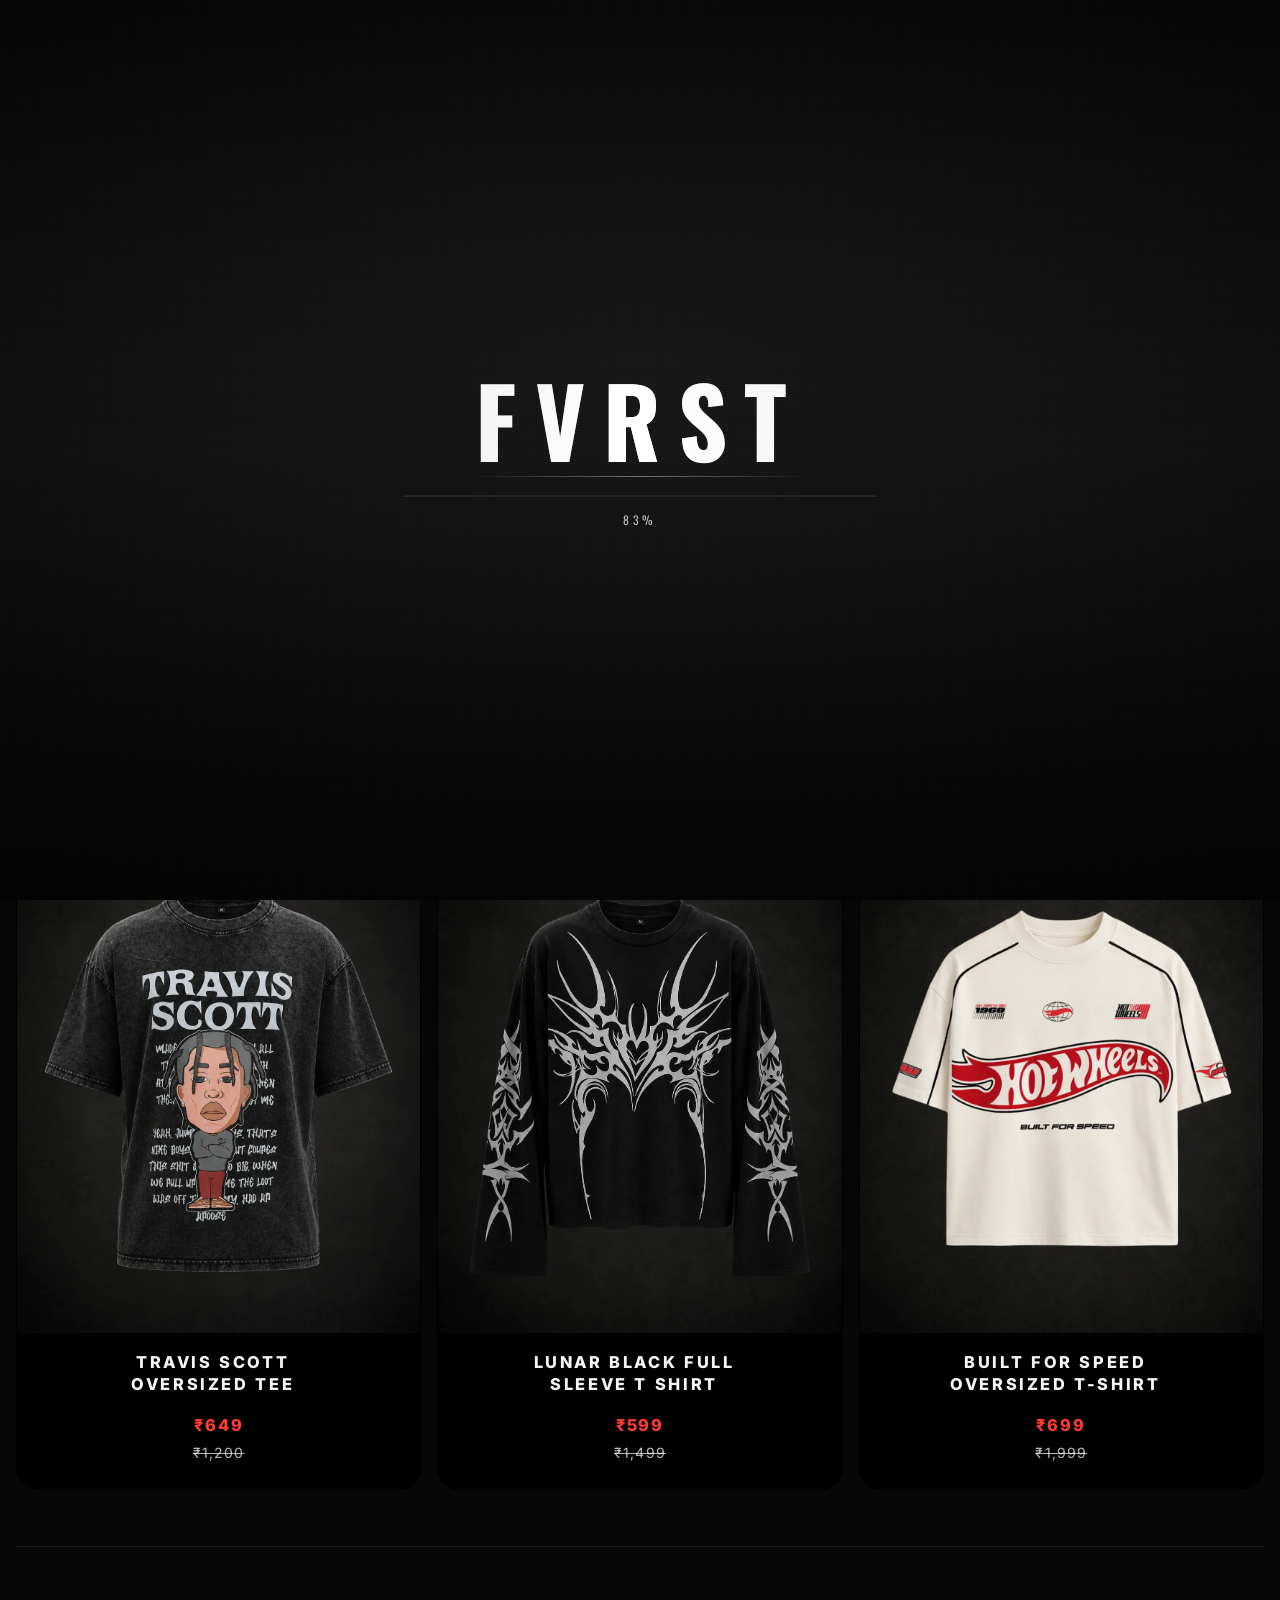
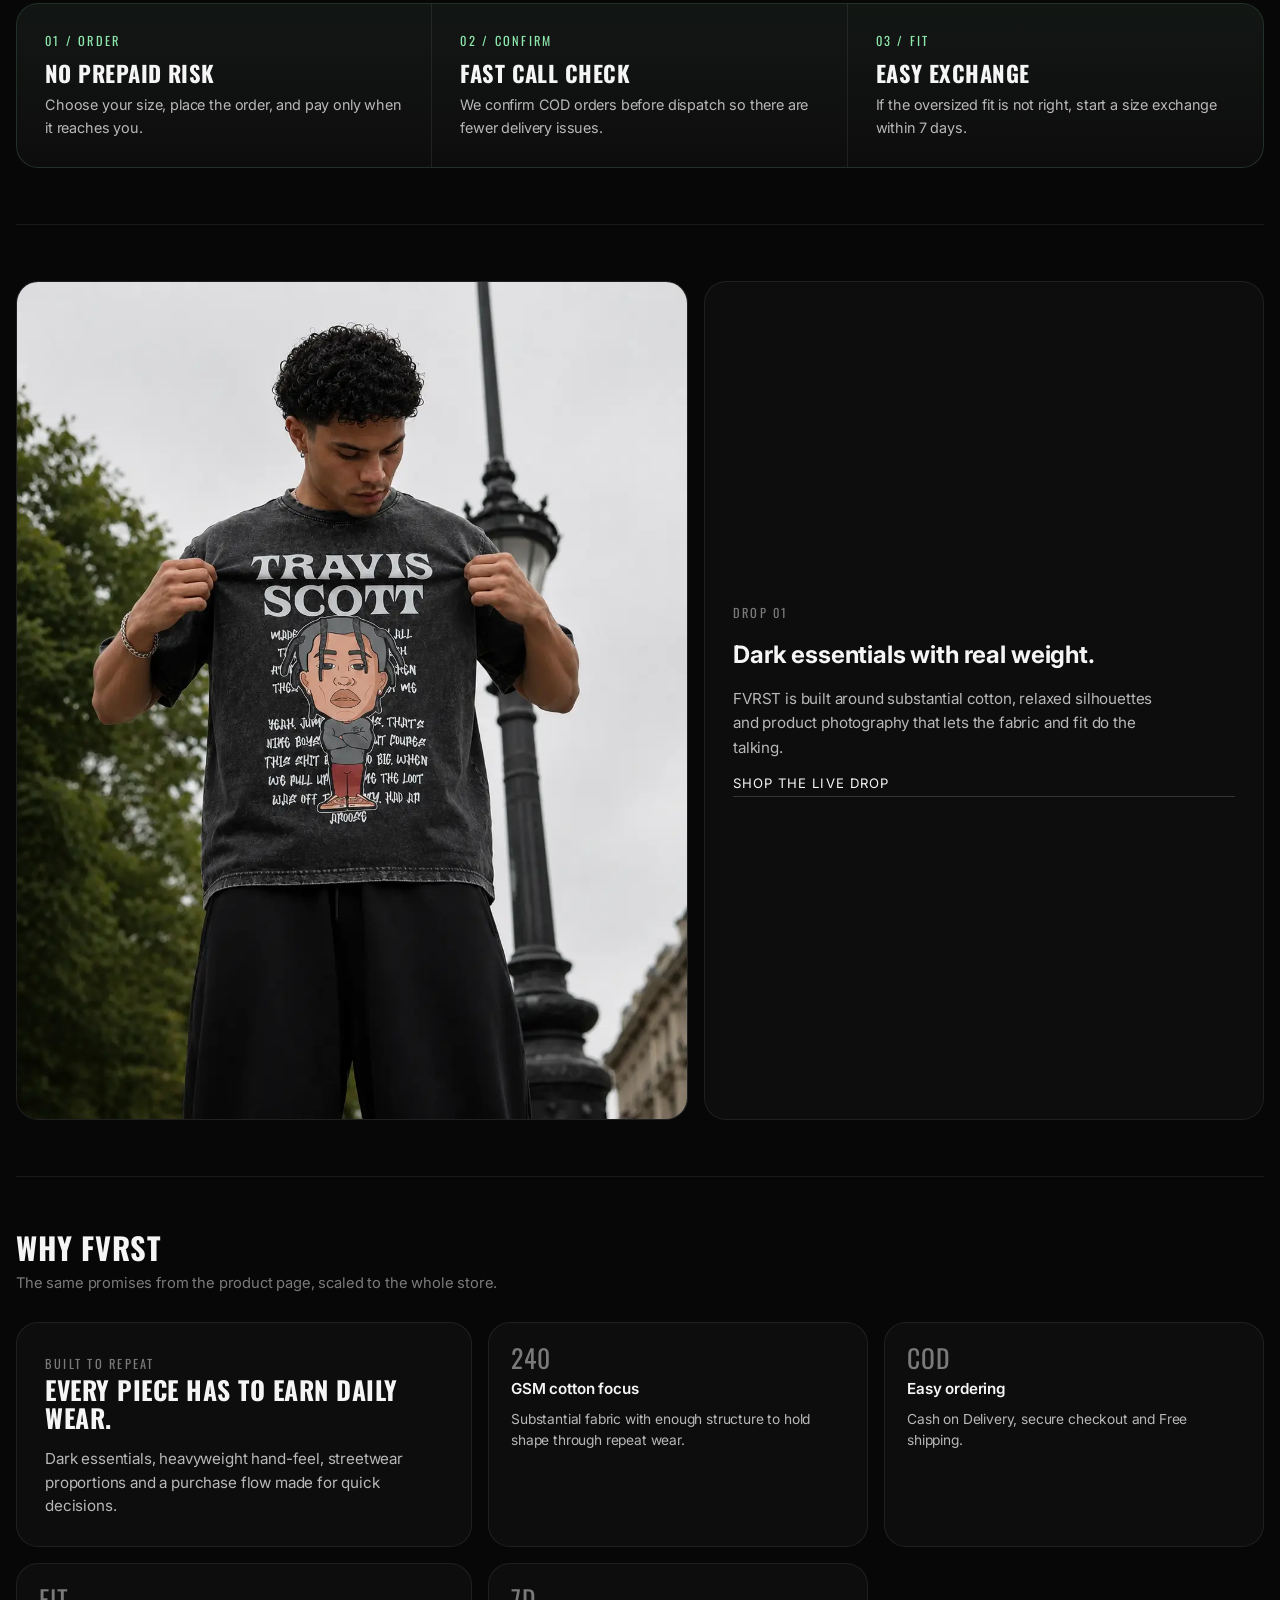
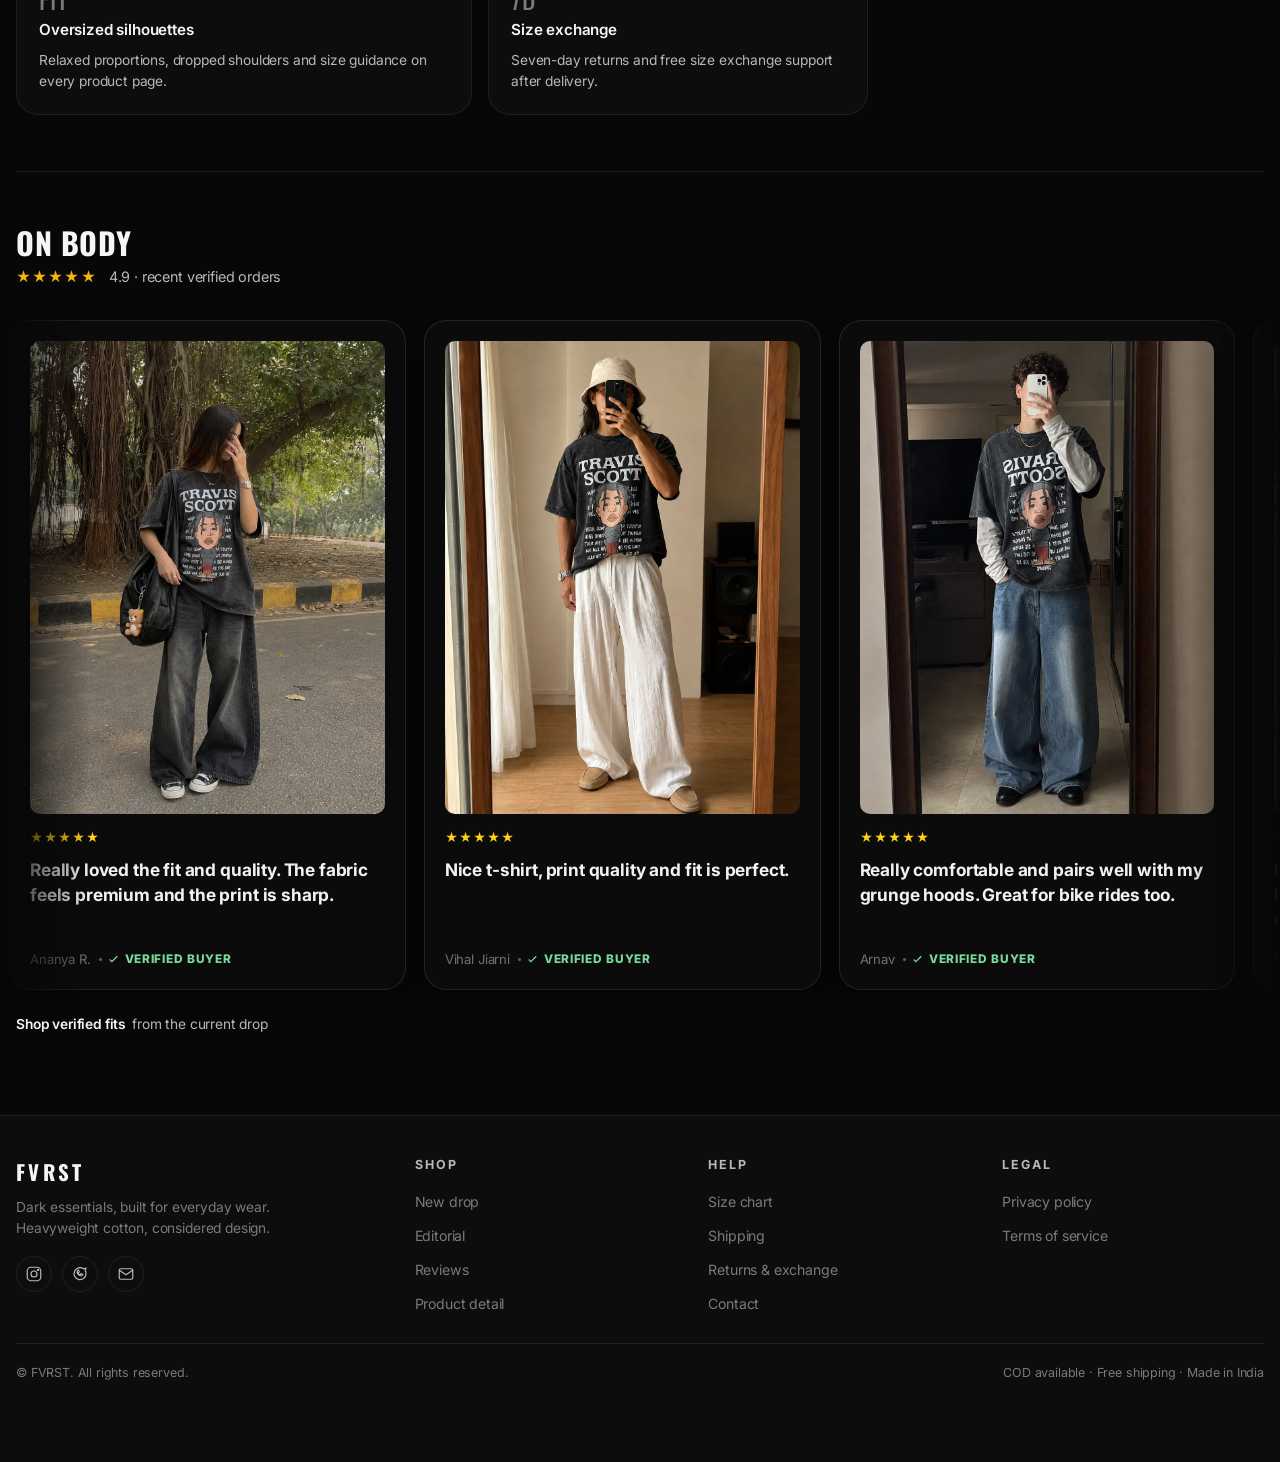
==== commit f2e0e7ad: "update home page and product styles, add assets" ====
--- a/frontend/home page/code/index.html
+++ b/frontend/home page/code/index.html
@@ -9,7 +9,7 @@
   <link rel="preconnect" href="https://fonts.googleapis.com" />
   <link rel="preconnect" href="https://fonts.gstatic.com" crossorigin />
   <link rel="preconnect" href="https://lkluaaxyaypgjzltviiy.supabase.co" />
-  <link rel="preload" as="image" href="../../products/product 1/assets/inmotion1.webp" />
+  <link rel="preload" as="image" href="../assets/header.webp" />
   <link
     href="https://fonts.googleapis.com/css2?family=Inter:wght@400;500;600;700&family=Oswald:wght@500;600;700&display=swap"
     rel="stylesheet"
--- a/frontend/home page/code/styles.css
+++ b/frontend/home page/code/styles.css
@@ -502,6 +502,10 @@
     }
     body[data-page="home"] .home-hero {
       display: block;
+      width: 100vw;
+      max-width: none;
+      margin-left: calc(50% - 50vw);
+      margin-right: calc(50% - 50vw);
       min-height: 0;
       padding: 18px 0 0;
     }
@@ -635,13 +639,23 @@
       }
       body[data-page="home"] .home-hero {
         width: 100%;
+        margin-left: 0;
+        margin-right: 0;
         padding-top: 0;
       }
       body[data-page="home"] .home-hero-banner {
-        min-height: 330px;
-        aspect-ratio: 5 / 6;
+        min-height: auto;
+        aspect-ratio: 1 / 1;
         border-left: 0;
         border-right: 0;
+      }
+      body[data-page="home"] .home-hero-banner img {
+        object-fit: cover;
+        object-position: center center;
+        transform: none;
+      }
+      body[data-page="home"] .home-hero-media:hover img {
+        transform: none;
       }
       .home-hero-caption {
         left: 12px;
@@ -784,7 +798,7 @@
     .trust-strip-track {
       display: flex;
       width: max-content;
-      animation: trust-marquee 32s linear infinite;
+      animation: trust-marquee 56s linear infinite;
       will-change: transform;
     }
     .trust-strip-group {
@@ -796,7 +810,7 @@
       from { transform: translateX(0); }
       to { transform: translateX(-50%); }
     }
-    .trust-strip-track:hover { animation-play-state: paused; }
+    .trust-strip-track:hover { animation-play-state: running; }
     .trust-strip-item {
       display: inline-flex;
       align-items: center;
@@ -4298,8 +4312,15 @@
       }
 
       .home-hero-banner {
-        min-height: 62svh;
-        max-height: 720px;
+        min-height: auto;
+        max-height: none;
+        aspect-ratio: 1 / 1;
+      }
+
+      .home-hero-banner img {
+        object-fit: cover;
+        object-position: center center;
+        transform: none;
       }
 
       .home-hero-caption {
@@ -4490,7 +4511,7 @@
       }
 
       .home-hero-banner {
-        min-height: 58svh;
+        min-height: auto;
       }
 
       .buy-panel {
@@ -4519,16 +4540,21 @@
     /* Home trust strip: keep the duplicated marquee groups visible so the loop never exposes a gap. */
     .home-trust-strip .trust-strip-track {
       width: max-content;
-      animation: trust-marquee 24s linear infinite;
+      animation: trust-marquee 52s linear infinite;
     }
 
     .home-trust-strip .trust-strip-group,
     .home-trust-strip .trust-strip-group:first-child,
     .home-trust-strip .trust-strip-group[aria-hidden="true"] {
       display: flex;
-      min-width: 100vw;
-      align-items: center;
-      justify-content: space-around;
+      min-width: auto;
+      align-items: center;
+      justify-content: flex-start;
+    }
+
+    .home-trust-strip .trust-strip-item {
+      gap: 8px;
+      padding: 10px 16px;
     }
 
     .home-trust-strip .trust-strip-item:first-child {
@@ -4538,21 +4564,21 @@
     @media (max-width: 760px) {
       .home-trust-strip .trust-strip-track {
         width: max-content;
-        animation: trust-marquee 18s linear infinite;
+        animation: trust-marquee 44s linear infinite;
       }
 
       .home-trust-strip .trust-strip-group,
       .home-trust-strip .trust-strip-group:first-child,
       .home-trust-strip .trust-strip-group[aria-hidden="true"] {
         display: flex;
-        min-width: 100vw;
+        min-width: auto;
         grid-template-columns: none;
       }
 
       .home-trust-strip .trust-strip-item {
         flex-direction: row;
         gap: 7px;
-        padding: 9px 14px;
+        padding: 9px 13px;
         white-space: nowrap;
       }
     }
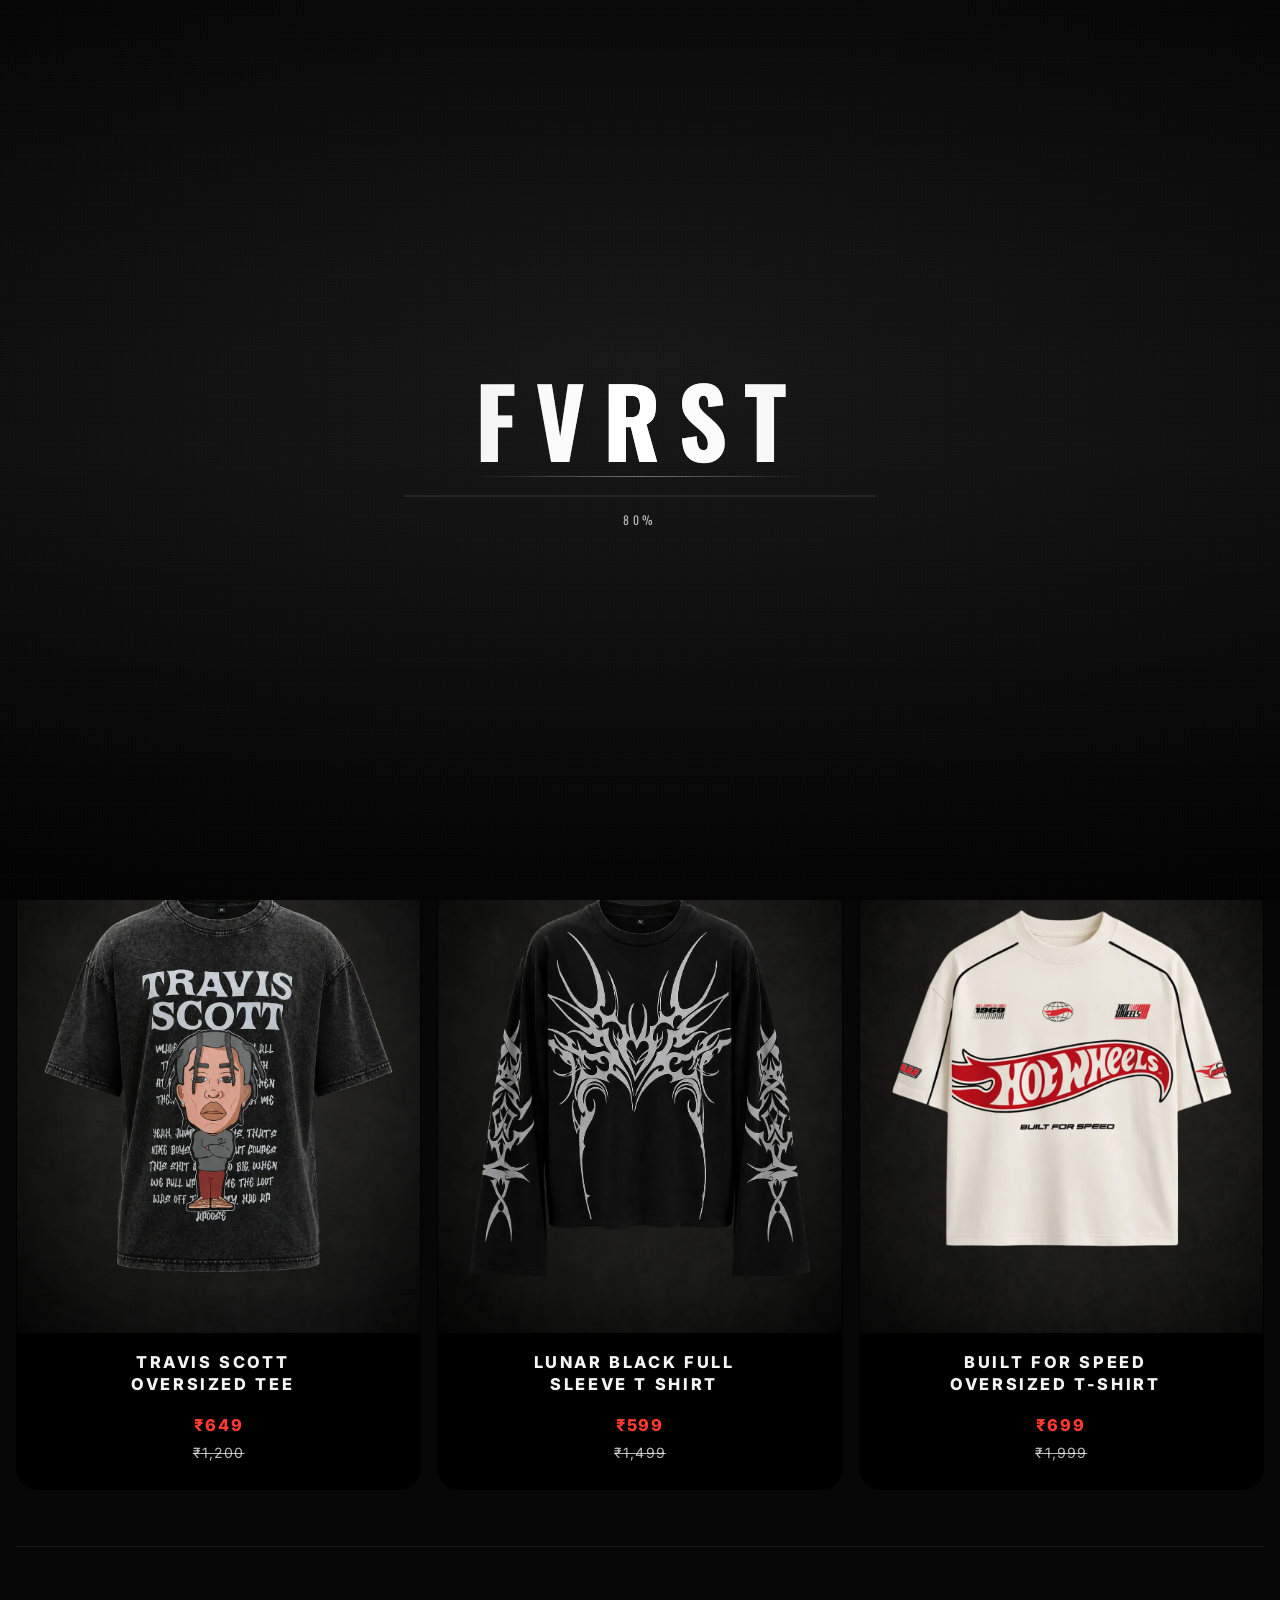
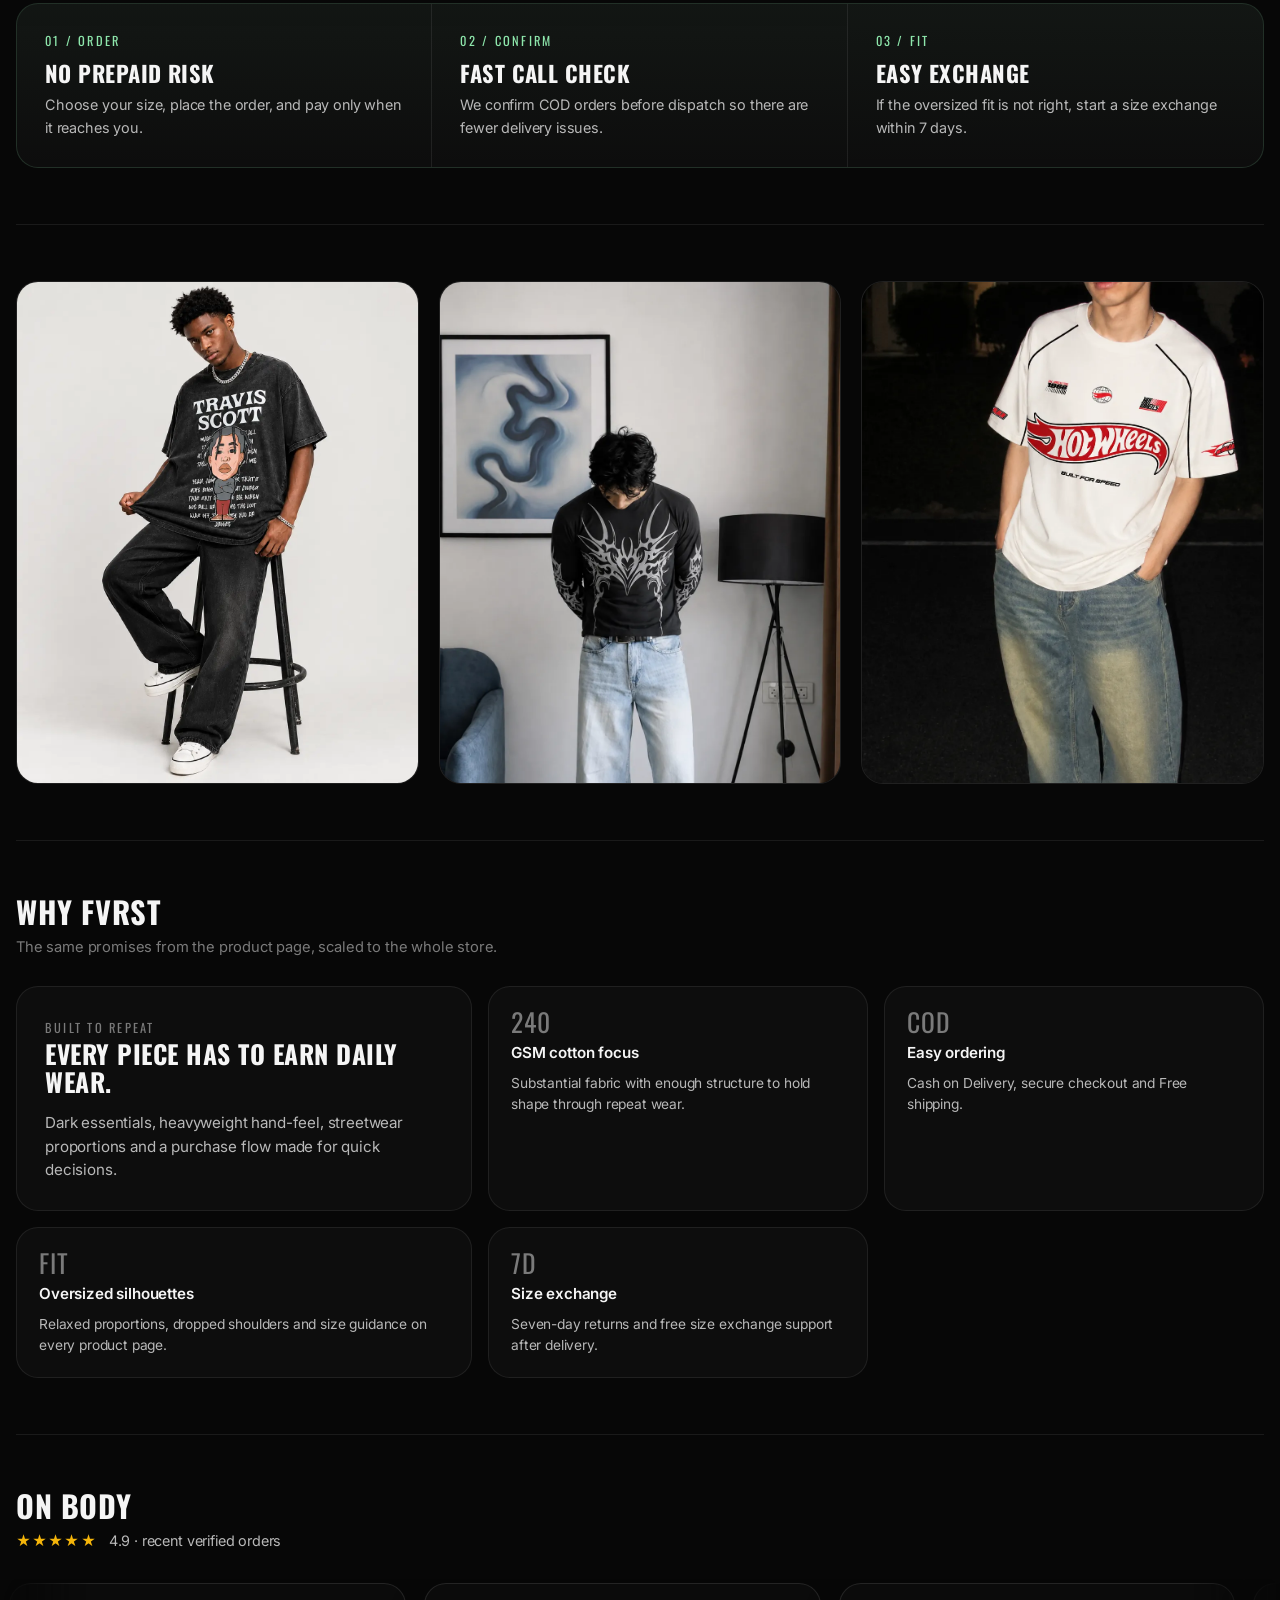
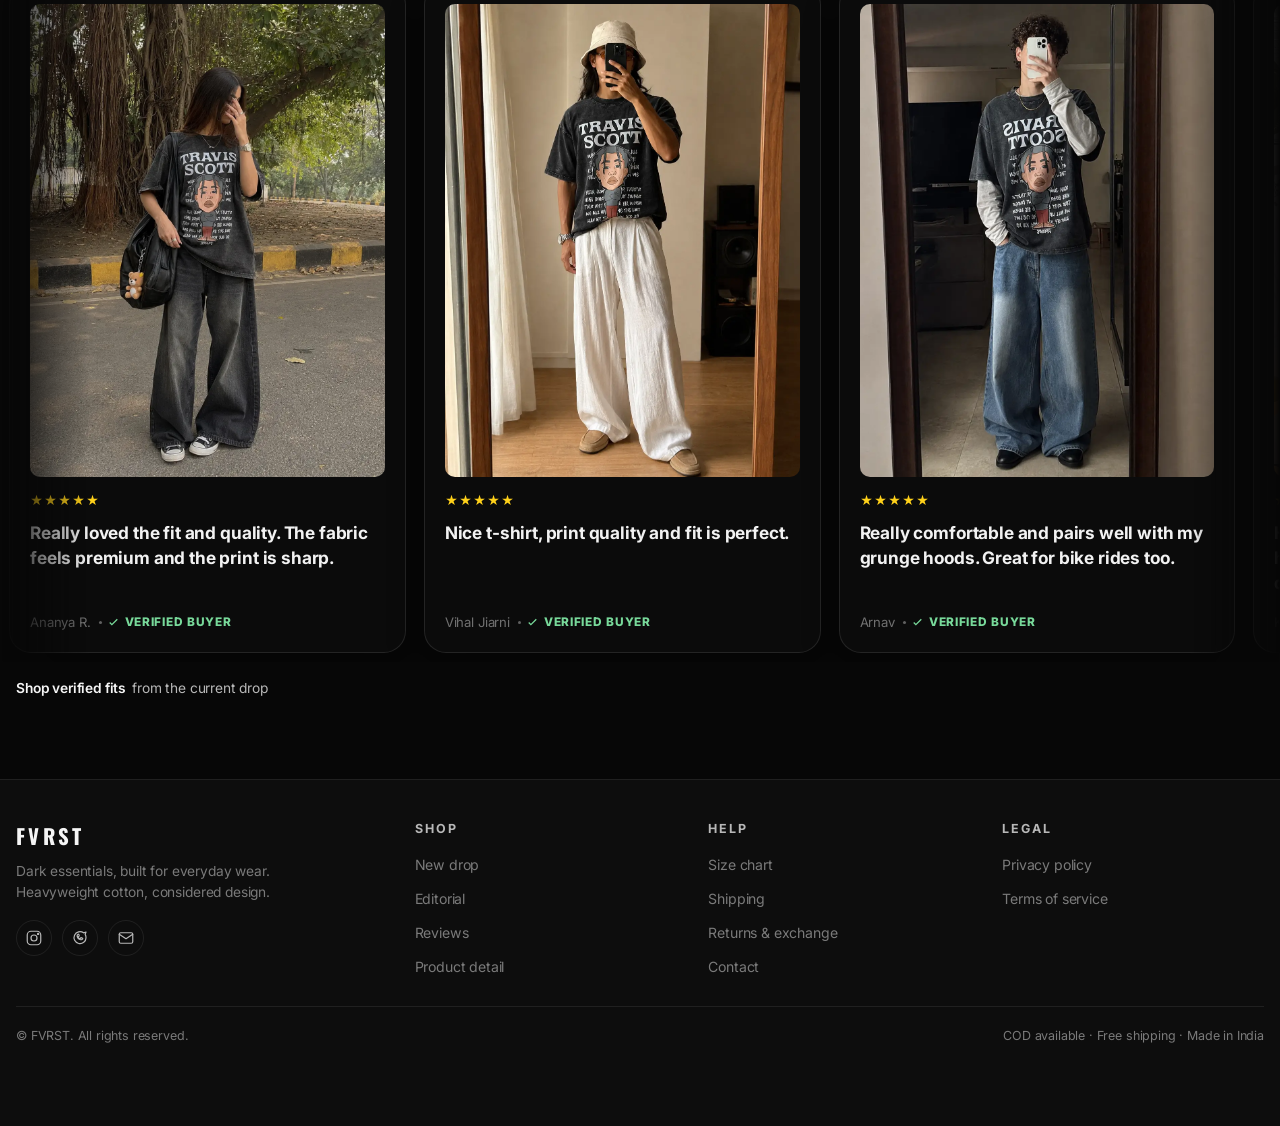
==== commit 1c96df10: "update app and styles, add supabase policy" ====
--- a/frontend/home page/code/index.html
+++ b/frontend/home page/code/index.html
@@ -128,19 +128,21 @@
 
     <section class="section shell reveal" id="new-drop">
       <div class="editorial">
-        <figure class="editorial-figure">
-          <img src="../../products/product 1/assets/preview5.webp" alt="FVRST oversized tee styled with dark streetwear" loading="lazy" />
-        </figure>
-        <div class="editorial-text">
-          <span class="editorial-eyebrow">Drop 01</span>
-          <h2>Dark essentials with real weight.</h2>
-          <p>FVRST is built around substantial cotton, relaxed silhouettes and product photography that lets the fabric and fit do the talking.</p>
-          <a class="home-text-link strong" href="#shop">Shop the live drop</a>
-        </div>
-      </div>
-    </section>
-
-    <section class="section shell reveal">
+        <div class="editorial-gallery" aria-label="Drop 01 product previews">
+          <figure class="editorial-gallery-item">
+            <img src="../../products/product 1/assets/preview4.webp" alt="FVRST product 1 preview" loading="lazy" />
+          </figure>
+          <figure class="editorial-gallery-item">
+            <img src="../../products/product 2/assets/inmotion3.webp" alt="FVRST product 2 in motion" loading="lazy" />
+          </figure>
+          <figure class="editorial-gallery-item">
+            <img src="../../products/product 3/assets/inmotion2.webp" alt="FVRST product 3 in motion" loading="lazy" />
+          </figure>
+        </div>
+      </div>
+    </section>
+
+    <section class="section shell reveal" id="why-fvrst">
       <div class="section-head">
         <div>
           <h2 class="section-title">Why FVRST</h2>
--- a/frontend/home page/code/styles.css
+++ b/frontend/home page/code/styles.css
@@ -3108,33 +3108,31 @@
 
     /* Editorial */
     .editorial {
-      display: grid;
-      grid-template-columns: 1.2fr 1fr;
-      gap: 16px;
+      display: block;
+    }
+    .editorial-gallery {
+      display: grid;
+      grid-template-columns: repeat(3, minmax(0, 1fr));
+      gap: clamp(12px, 1.6vw, 20px);
       align-items: stretch;
     }
-    .editorial-figure {
-      border-radius: var(--radius-lg);
+    .editorial-gallery-item {
+      position: relative;
       overflow: hidden;
       border: 1px solid var(--line);
+      border-radius: var(--radius-lg);
       background: var(--surface);
-    }
-    .editorial-figure img {
+      aspect-ratio: 4/5;
+    }
+    .editorial-gallery-item img {
       width: 100%;
       height: 100%;
       object-fit: cover;
-      display: block;
-      aspect-ratio: 4/5;
-    }
-    .editorial-text {
-      padding: 28px;
-      border-radius: var(--radius-lg);
-      border: 1px solid var(--line);
-      background: var(--surface);
-      display: flex;
-      flex-direction: column;
-      justify-content: center;
-      gap: 14px;
+      object-position: center top;
+      transition: transform 700ms ease;
+    }
+    .editorial-gallery-item:hover img {
+      transform: scale(1.035);
     }
     .editorial-eyebrow {
       font-family: "Oswald", sans-serif;
@@ -3143,21 +3141,15 @@
       text-transform: uppercase;
       color: var(--text-dim);
     }
-    .editorial-text h3 {
-      font-family: "Oswald", sans-serif;
-      font-size: clamp(1.6rem, 3vw, 2.2rem);
-      line-height: 1.05;
-      text-transform: uppercase;
-      letter-spacing: 0.01em;
-    }
-    .editorial-text p {
-      color: var(--text-soft);
-      font-size: 0.95rem;
-      line-height: 1.6;
-      max-width: 44ch;
-    }
     @media (max-width: 760px) {
-      .editorial { grid-template-columns: 1fr; }
+      .editorial-gallery {
+        grid-template-columns: 1fr;
+        gap: 12px;
+      }
+      .editorial-gallery-item {
+        border-radius: var(--radius);
+        aspect-ratio: 4/5;
+      }
     }
 
     /* Complete the look */
@@ -4215,7 +4207,6 @@
     .section-title,
     .product-card h3,
     .home-hero-caption h1,
-    .editorial-text h2,
     .manifesto-step h3 {
       overflow-wrap: anywhere;
     }
@@ -4255,8 +4246,7 @@
 
     @media (max-width: 1024px) {
       .home-hero,
-      .hero,
-      .editorial {
+      .hero {
         grid-template-columns: 1fr;
       }
 
@@ -4582,3 +4572,123 @@
         white-space: nowrap;
       }
     }
+
+    /* Cross-device containment safeguards */
+    html,
+    body {
+      max-width: 100%;
+    }
+
+    main,
+    section,
+    .site-header,
+    .trust-strip,
+    .shell,
+    .header-inner,
+    .footer-inner,
+    .home-hero,
+    .hero,
+    .gallery,
+    .buy-panel,
+    .product-card,
+    .product-card-body,
+    .panel-card,
+    .modal-panel,
+    .cart-drawer,
+    .checkout-panel,
+    .checkout-product-info,
+    .cart-item-info,
+    .sticky-cta,
+    .sticky-cta-info {
+      min-width: 0;
+    }
+
+    img,
+    video,
+    canvas,
+    svg {
+      max-width: 100%;
+    }
+
+    input,
+    textarea,
+    select,
+    button {
+      max-width: 100%;
+      min-width: 0;
+    }
+
+    .gallery-thumbs,
+    .checkout-steps,
+    .cart-body,
+    .modal-body {
+      max-width: 100%;
+      overscroll-behavior-x: contain;
+    }
+
+    .modal-panel,
+    .cart-drawer {
+      max-width: 100vw;
+    }
+
+    .section-title,
+    .product-title,
+    .product-card h3,
+    .cart-item-name,
+    .checkout-product-info strong,
+    .checkout-product-info span,
+    .modal-title,
+    .modal-sub {
+      overflow-wrap: anywhere;
+    }
+
+    @media (max-width: 540px) {
+      .form-grid-3,
+      .field-row,
+      .checkout-product-card {
+        grid-template-columns: 1fr;
+      }
+
+      .checkout-actions,
+      .payment-option {
+        align-items: stretch;
+      }
+
+      .checkout-actions {
+        flex-direction: column;
+      }
+    }
+
+    @media (max-width: 360px) {
+      .shell,
+      .header-inner,
+      .footer-inner {
+        width: min(calc(100% - 16px), var(--max));
+      }
+
+      .header-inner {
+        grid-template-columns: 40px minmax(0, 1fr) 40px;
+        gap: 6px;
+      }
+
+      .brand strong {
+        font-size: 1.12rem;
+      }
+
+      .sticky-cta {
+        gap: 8px;
+      }
+
+      .sticky-cta-btn {
+        max-width: 50%;
+      }
+
+      .cart-item {
+        grid-template-columns: 64px minmax(0, 1fr);
+      }
+
+      .cart-item-img {
+        width: 64px;
+        height: 80px;
+      }
+    }
